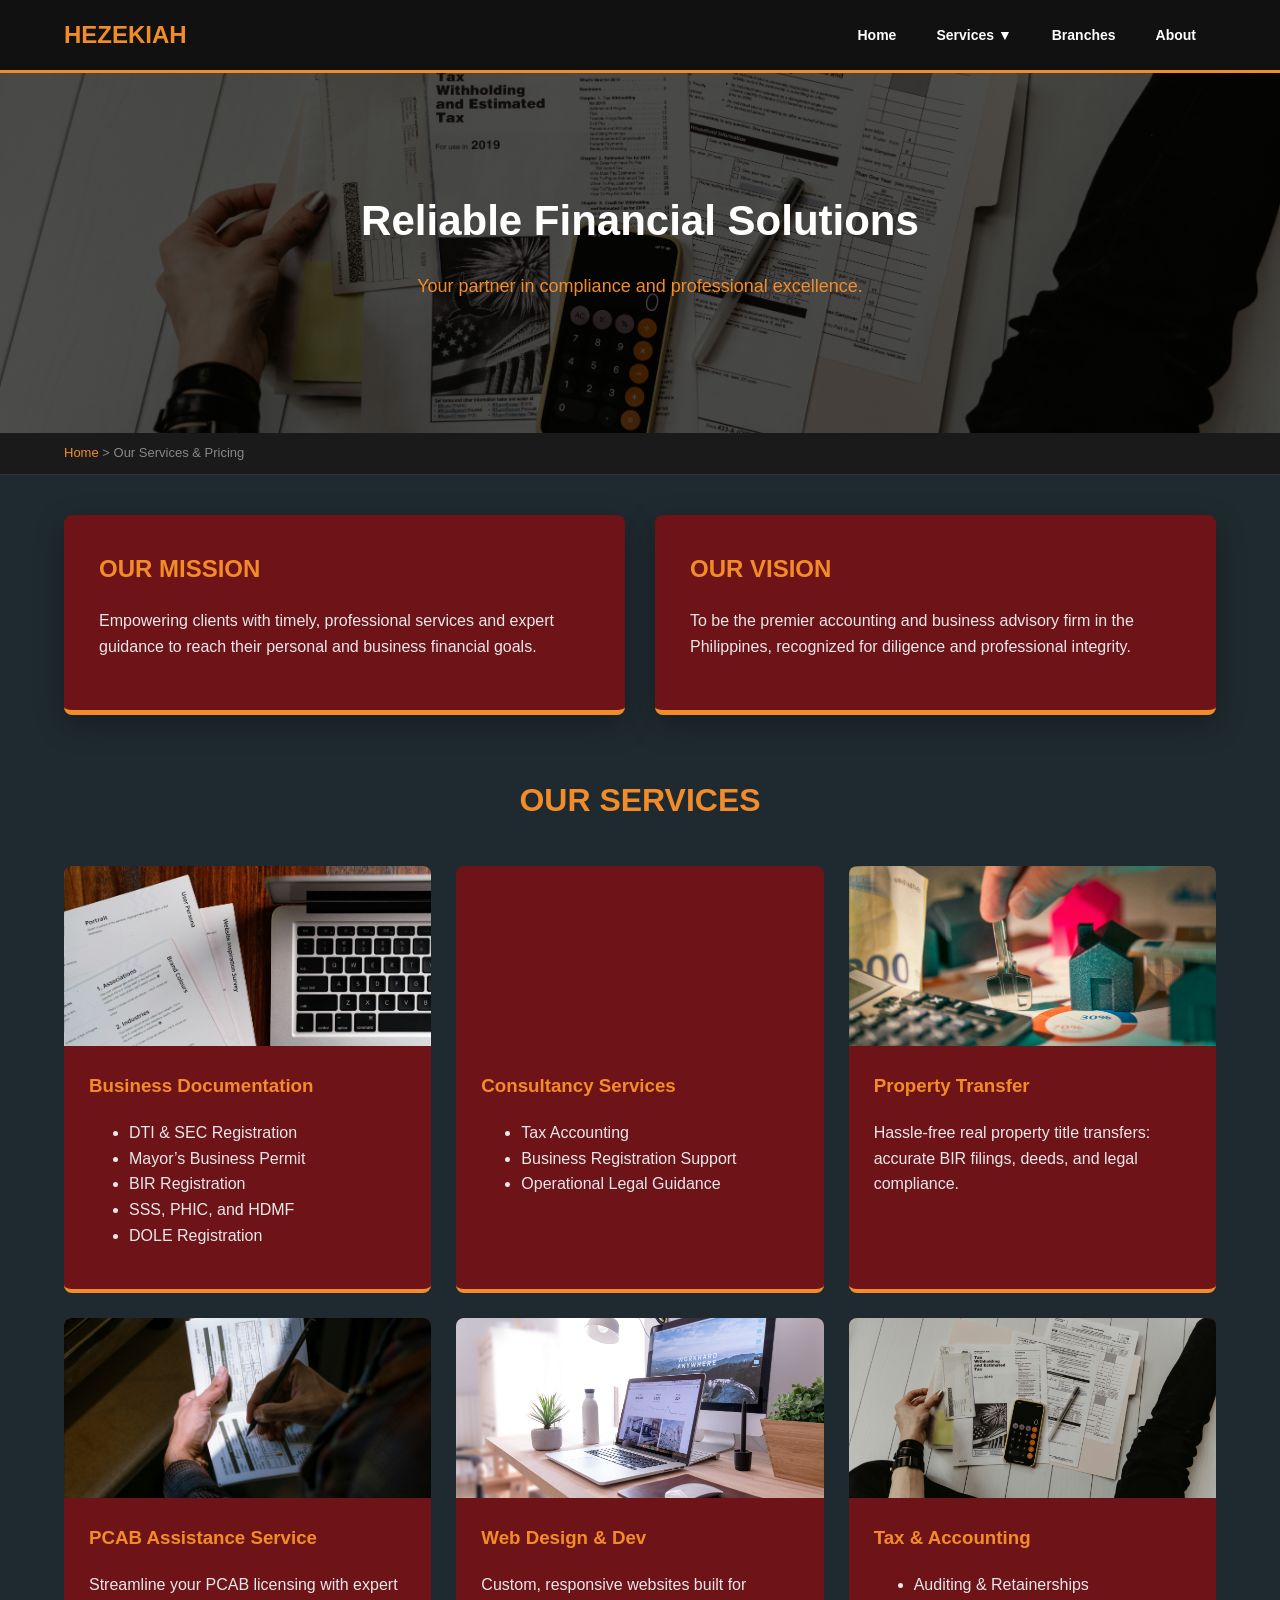
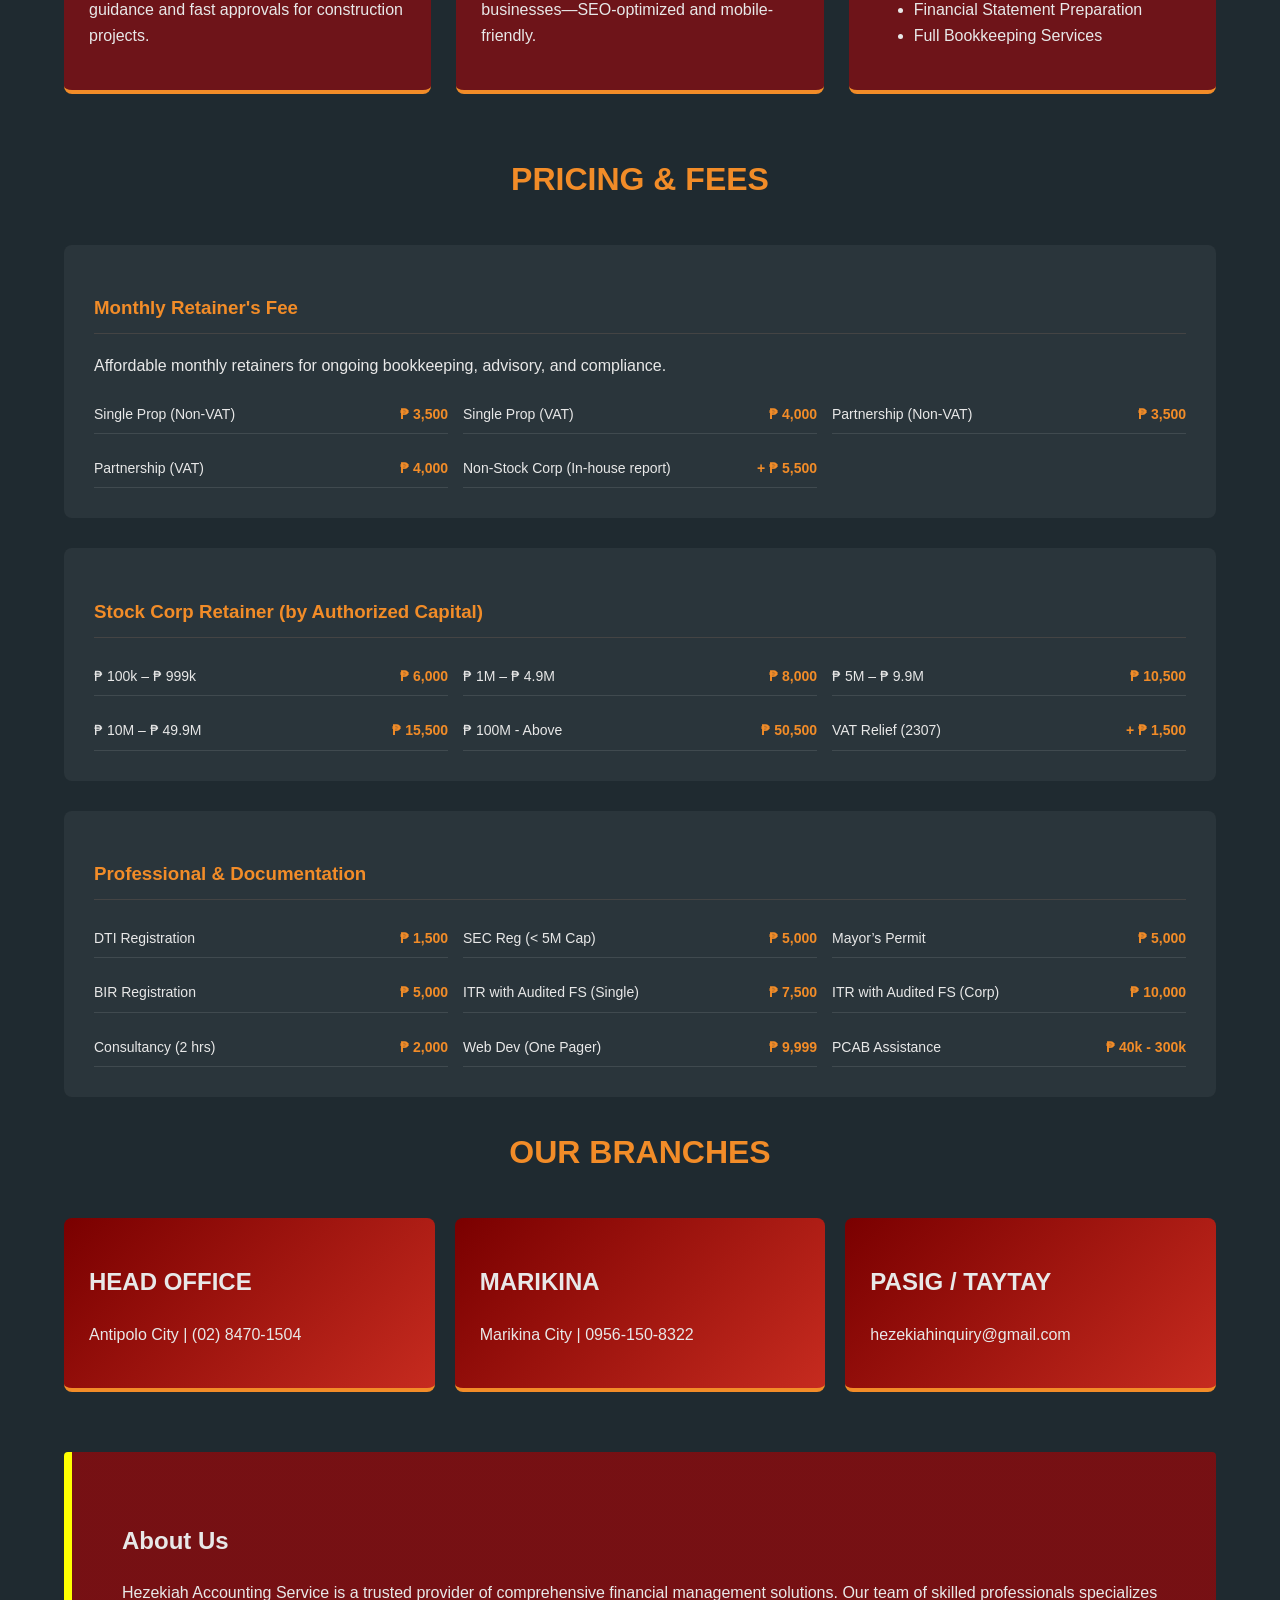
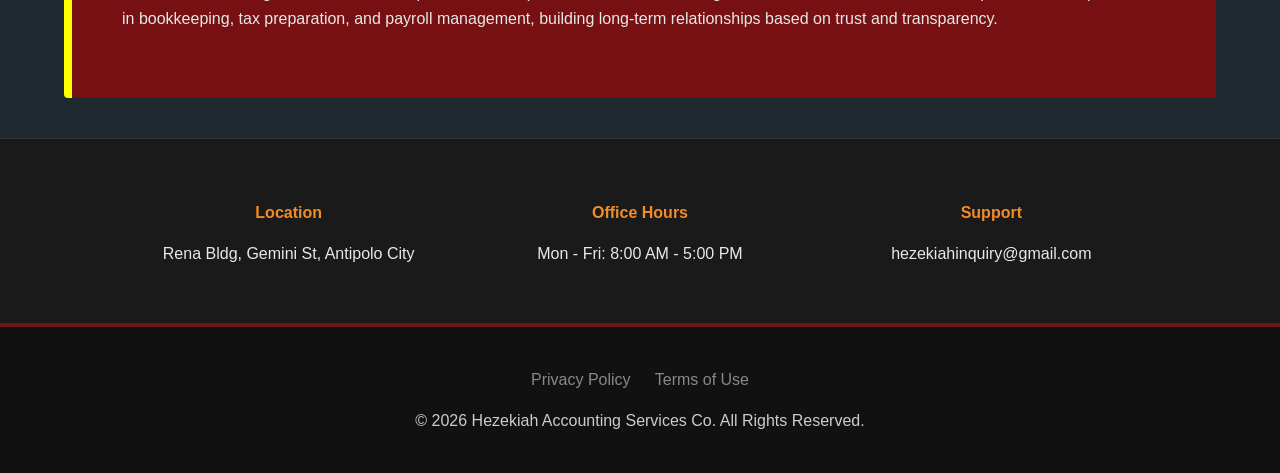
==== index.html @ de5ced96 "Add files via upload" ====
<!DOCTYPE html>
<html lang="en">
<head>
    <meta charset="UTF-8">
    <meta name="viewport" content="width=device-width, initial-scale=1.0">
    <title>Hezekiah Accounting Service | Professional Solutions</title>
    <!-- FAVICON -->
    <link rel="icon" type="image/png" href="images/heze.png">
    <link rel="stylesheet" href="style.css">
</head>
<body>

<header>
    <a href="#" class="logo">HEZEKIAH</a>
    <nav class="main-nav">
        <ul class="nav-links">
            <li><a href="#">Home</a></li>
            <li class="mega-drop">
                <a href="#services">Services ▼</a>
                <div class="mega-menu">
                    <div class="mega-col">
                        <h4>Accounting</h4>
                        <a href="#pricing">Monthly Retainers</a>
                        <a href="#pricing">Financial Statements</a>
                        <a href="#services">Tax Services</a>
                    </div>
                    <div class="mega-col">
                        <h4>Registrations</h4>
                        <a href="#services">Business Documentation</a>
                        <a href="#services">SEC & DTI Setup</a>
                        <a href="#services">PCAB Licensing</a>
                    </div>
                    <div class="mega-col">
                        <h4>Technical</h4>
                        <a href="#services">Web Development</a>
                        <a href="#services">Property Transfer</a>
                        <a href="#services">Consultancy</a>
                    </div>
                </div>
            </li>
            <li><a href="#branches">Branches</a></li>
            <li><a href="#about">About</a></li>
        </ul>
    </nav>
</header>

<!-- HERO SLIDER -->
<section class="slider">
    <div class="slide" style="background-image: linear-gradient(rgba(0,0,0,0.6), rgba(0,0,0,0.6)), url('images/tax_acc.jpg');">
        <div class="slide-content">
            <h1>Reliable Financial Solutions</h1>
            <p>Your partner in compliance and professional excellence.</p>
        </div>
    </div>
</section>

<!-- BREADCRUMBS -->
<div class="breadcrumb-container">
    <nav class="breadcrumbs">
        <a href="#">Home</a> &gt; <span>Our Services & Pricing</span>
    </nav>
</div>

<div class="container">
    <!-- MISSION & VISION SECTION -->
    <div class="mv-container">
        <div class="mv-box">
            <h2>Our Mission</h2>
            <p>Empowering clients with timely, professional services and expert guidance to reach their personal and business financial goals.</p>
        </div>
        <div class="mv-box">
            <h2>Our Vision</h2>
            <p>To be the premier accounting and business advisory firm in the Philippines, recognized for diligence and professional integrity.</p>
        </div>
    </div>

    <!-- SERVICES GRID -->
    <h2 id="services" class="section-title">Our Services</h2>
    <div class="services-grid">
        <div class="service-card">
            <div class="service-img" style="background-image: url('images/buss_d.jpg');" role="img" aria-label="Business documentation desk"></div>
            <div class="service-content">
                <h3>Business Documentation</h3>
                <ul>
                    <li>DTI & SEC Registration</li>
                    <li>Mayor’s Business Permit</li>
                    <li>BIR Registration</li>
                    <li>SSS, PHIC, and HDMF</li>
                    <li>DOLE Registration</li>
                </ul>
            </div>
        </div>
        <div class="service-card">
            <div class="service-img" style="background-image: url('images/consult.jpg');" role="img" aria-label="Consultancy meeting"></div>
            <div class="service-content">
                <h3>Consultancy Services</h3>
                <ul>
                    <li>Tax Accounting</li>
                    <li>Business Registration Support</li>
                    <li>Operational Legal Guidance</li>
                </ul>
            </div>
        </div>
        <div class="service-card">
            <div class="service-img" style="background-image: url('images/property.jpg');" role="img" aria-label="Property title documents"></div>
            <div class="service-content">
                <h3>Property Transfer</h3>
                <p>Hassle-free real property title transfers: accurate BIR filings, deeds, and legal compliance.</p>
            </div>
        </div>
        <div class="service-card">
            <div class="service-img" style="background-image: url('images/pcab_a.jpg');" role="img" aria-label="Construction PCAB Licensing"></div>
            <div class="service-content">
                <h3>PCAB Assistance Service</h3>
                <p>Streamline your PCAB licensing with expert guidance and fast approvals for construction projects.</p>
            </div>
        </div>
        <div class="service-card">
            <div class="service-img" style="background-image: url('images/web_d.jpg');" role="img" aria-label="Web design on laptop"></div>
            <div class="service-content">
                <h3>Web Design & Dev</h3>
                <p>Custom, responsive websites built for businesses—SEO-optimized and mobile-friendly.</p>
            </div>
        </div>
        <div class="service-card">
            <div class="service-img" style="background-image: url('images/tax_acc.jpg');" role="img" aria-label="Accounting calculator and papers"></div>
            <div class="service-content">
                <h3>Tax & Accounting</h3>
                <ul>
                    <li>Auditing & Retainerships</li>
                    <li>Financial Statement Preparation</li>
                    <li>Full Bookkeeping Services</li>
                </ul>
            </div>
        </div>
    </div>

    <!-- PRICING & FEES -->
    <h2 id="pricing" class="section-title">Pricing & Fees</h2>
    
    <div class="pricing-section">
        <h3>Monthly Retainer's Fee</h3>
        <p class="note">Affordable monthly retainers for ongoing bookkeeping, advisory, and compliance.</p>
        <div class="price-grid">
            <div class="price-item"><span>Single Prop (Non-VAT)</span><span>₱ 3,500</span></div>
            <div class="price-item"><span>Single Prop (VAT)</span><span>₱ 4,000</span></div>
            <div class="price-item"><span>Partnership (Non-VAT)</span><span>₱ 3,500</span></div>
            <div class="price-item"><span>Partnership (VAT)</span><span>₱ 4,000</span></div>
            <div class="price-item"><span>Non-Stock Corp (In-house report)</span><span>+ ₱ 5,500</span></div>
        </div>
    </div>

    <div class="pricing-section">
        <h3>Stock Corp Retainer (by Authorized Capital)</h3>
        <div class="price-grid">
            <div class="price-item"><span>₱ 100k – ₱ 999k</span><span>₱ 6,000</span></div>
            <div class="price-item"><span>₱ 1M – ₱ 4.9M</span><span>₱ 8,000</span></div>
            <div class="price-item"><span>₱ 5M – ₱ 9.9M</span><span>₱ 10,500</span></div>
            <div class="price-item"><span>₱ 10M – ₱ 49.9M</span><span>₱ 15,500</span></div>
            <div class="price-item"><span>₱ 100M - Above</span><span>₱ 50,500</span></div>
            <div class="price-item"><span>VAT Relief (2307)</span><span>+ ₱ 1,500</span></div>
        </div>
    </div>

    <div class="pricing-section">
        <h3>Professional & Documentation</h3>
        <div class="price-grid">
            <div class="price-item"><span>DTI Registration</span><span>₱ 1,500</span></div>
            <div class="price-item"><span>SEC Reg (< 5M Cap)</span><span>₱ 5,000</span></div>
            <div class="price-item"><span>Mayor’s Permit</span><span>₱ 5,000</span></div>
            <div class="price-item"><span>BIR Registration</span><span>₱ 5,000</span></div>
            <div class="price-item"><span>ITR with Audited FS (Single)</span><span>₱ 7,500</span></div>
            <div class="price-item"><span>ITR with Audited FS (Corp)</span><span>₱ 10,000</span></div>
            <div class="price-item"><span>Consultancy (2 hrs)</span><span>₱ 2,000</span></div>
            <div class="price-item"><span>Web Dev (One Pager)</span><span>₱ 9,999</span></div>
            <div class="price-item"><span>PCAB Assistance</span><span>₱ 40k - 300k</span></div>
        </div>
    </div>

    <!-- BRANCHES -->
    <h2 id="branches" class="section-title">Our Branches</h2>
    <div class="grid">
        <div class="contact-box">
            <h2>HEAD OFFICE</h2>
            <p>Antipolo City | (02) 8470-1504</p>
        </div>
        <div class="contact-box">
            <h2>MARIKINA</h2>
            <p>Marikina City | 0956-150-8322</p>
        </div>
        <div class="contact-box">
            <h2>PASIG / TAYTAY</h2>
            <p>hezekiahinquiry@gmail.com</p>
        </div>
    </div>

    <!-- ABOUT US AT THE BOTTOM -->
    <div id="about" class="about-us-card">
        <h2>About Us</h2>
        <p>Hezekiah Accounting Service is a trusted provider of comprehensive financial management solutions. Our team of skilled professionals specializes in bookkeeping, tax preparation, and payroll management, building long-term relationships based on trust and transparency.</p>
    </div>
</div>

<!-- SUB-FOOTER -->
<section class="sub-footer">
    <div class="sub-footer-container">
        <div class="sub-footer-item">
            <h4>Location</h4>
            <p>Rena Bldg, Gemini St, Antipolo City</p>
        </div>
        <div class="sub-footer-item">
            <h4>Office Hours</h4>
            <p>Mon - Fri: 8:00 AM - 5:00 PM</p>
        </div>
        <div class="sub-footer-item">
            <h4>Support</h4>
            <p>hezekiahinquiry@gmail.com</p>
        </div>
    </div>
</section>

<footer>
    <div style="margin-bottom: 15px;">
        <a onclick="openModal('privacyModal')" style="cursor:pointer; color: #888; margin-right: 20px;">Privacy Policy</a>
        <a onclick="openModal('termsModal')" style="cursor:pointer; color: #888;">Terms of Use</a>
    </div>
    &copy; 2026 Hezekiah Accounting Services Co. All Rights Reserved.
</footer>

<!-- Modals -->
<div id="privacyModal" class="modal"><div class="modal-content"><span class="close-btn" onclick="closeModal('privacyModal')">&times;</span><h2>Privacy Policy</h2><p>Your financial data is handled with the highest confidentiality.</p></div></div>
<div id="termsModal" class="modal"><div class="modal-content"><span class="close-btn" onclick="closeModal('termsModal')">&times;</span><h2>Terms of Use</h2><p>Accuracy depends on data provided by client.</p></div></div>

<script>
    function openModal(id) { document.getElementById(id).style.display = "block"; document.body.style.overflow = "hidden"; }
    function closeModal(id) { document.getElementById(id).style.display = "none"; document.body.style.overflow = "auto"; }
</script>

</body>
</html>
---- style.css ----
:root {
    --primary-red: #6E1419;
    --accent-orange: #F28C28;
    --dark-charcoal: #1F2A30;
}

body {
    margin: 0;
    font-family: 'Segoe UI', sans-serif;
    background: var(--dark-charcoal);
    color: #E8E8E8;
    line-height: 1.6;
    scroll-behavior: smooth;
}

header {
    background: #111;
    padding: 0 5%;
    position: sticky;
    top: 0;
    z-index: 1000;
    display: flex;
    justify-content: space-between;
    align-items: center;
    border-bottom: 3px solid var(--accent-orange);
    height: 70px;
}

.logo { font-size: 24px; font-weight: bold; color: var(--accent-orange); text-decoration: none; }

.nav-links { list-style: none; display: flex; margin: 0; padding: 0; height: 100%; }
.nav-links > li { height: 100%; display: flex; align-items: center; }
.nav-links a { color: white; text-decoration: none; padding: 0 20px; font-size: 14px; font-weight: 600; }

/* MEGA MENU */
.mega-drop { position: static; }
.mega-menu {
    position: absolute;
    top: 70px;
    left: 0;
    width: 100%;
    background: #222;
    display: none;
    grid-template-columns: repeat(3, 1fr);
    padding: 30px 10%;
    box-sizing: border-box;
    border-bottom: 4px solid var(--accent-orange);
}
.mega-drop:hover .mega-menu { display: grid; }
.mega-col h4 { color: var(--accent-orange); margin-bottom: 15px; border-bottom: 1px solid #444; }
.mega-col a { display: block; padding: 5px 0; color: #ccc; text-decoration: none; font-size: 14px; }
.mega-col a:hover { color: var(--accent-orange); }

/* HERO SLIDER */
.slider { height: 40vh; overflow: hidden; }
.slide { height: 100%; background-size: cover; background-position: center; display: flex; align-items: center; justify-content: center; text-align: center; }
.slide-content h1 { font-size: 42px; color: white; margin: 0; }
.slide-content p { font-size: 18px; color: var(--accent-orange); }

/* BREADCRUMBS */
.breadcrumb-container { background: #1a1a1a; padding: 10px 5%; border-bottom: 1px solid #333; }
.breadcrumbs { font-size: 13px; color: #888; }
.breadcrumbs a { color: var(--accent-orange); text-decoration: none; }

/* CONTAINER & MISSION/VISION */
.container { width: 90%; max-width: 1200px; margin: auto; padding: 40px 0; }

.mv-container {
    display: grid;
    grid-template-columns: 1fr 1fr;
    gap: 30px;
    margin-bottom: 60px;
}
.mv-box {
    background: var(--primary-red);
    padding: 35px;
    border-radius: 8px;
    border-bottom: 5px solid var(--accent-orange);
    box-shadow: 0 10px 30px rgba(0,0,0,0.3);
}
.mv-box h2 { color: var(--accent-orange); text-transform: uppercase; margin-top: 0; }

/* SERVICE CARDS */
.section-title { font-size: 32px; color: var(--accent-orange); text-align: center; text-transform: uppercase; margin-bottom: 40px; }
.services-grid { display: grid; grid-template-columns: repeat(auto-fit, minmax(300px, 1fr)); gap: 25px; margin-bottom: 60px; }
.service-card { background: var(--primary-red); border-radius: 8px; overflow: hidden; border-bottom: 4px solid var(--accent-orange); transition: 0.3s; }
.service-card:hover { transform: translateY(-10px); }
.service-img { height: 180px; background-size: cover; background-position: center; }
.service-content { padding: 25px; }
.service-content h3 { color: var(--accent-orange); margin-top: 0; }

/* PRICING */
.pricing-section { background: rgba(255,255,255,0.05); padding: 30px; border-radius: 8px; margin-bottom: 30px; }
.pricing-section h3 { color: var(--accent-orange); border-bottom: 1px solid #444; padding-bottom: 10px; }
.price-grid { display: grid; grid-template-columns: repeat(auto-fit, minmax(280px, 1fr)); gap: 15px; }
.price-item { display: flex; justify-content: space-between; border-bottom: 1px solid rgba(255,255,255,0.1); padding: 8px 0; font-size: 14px; }
.price-item span:last-child { color: var(--accent-orange); font-weight: bold; }

/* BRANCHES & ABOUT */
.grid { display: grid; grid-template-columns: repeat(auto-fit, minmax(280px, 1fr)); gap: 20px; margin-bottom: 60px; }
.contact-box { background: linear-gradient(135deg, #7a0000, #c62b1f); padding: 25px; border-radius: 8px; border-bottom: 4px solid var(--accent-orange); }
.about-us-card { background: linear-gradient(rgba(123, 15, 18, 0.95), rgba(123, 15, 18, 0.95)), url('images/consult.jpg'); background-size: cover; padding: 50px; border-left: 8px solid yellow; border-radius: 4px; }

/* FOOTERS */
.sub-footer { background: #1a1a1a; padding: 40px 10%; border-top: 1px solid #333; }
.sub-footer-container { display: grid; grid-template-columns: repeat(auto-fit, minmax(200px, 1fr)); gap: 30px; text-align: center; }
.sub-footer-item h4 { color: var(--accent-orange); margin-bottom: 10px; }
footer { background: #111; color: #ccc; padding: 40px 0; text-align: center; border-top: 4px solid var(--primary-red); }

/* MODALS */
.modal { display: none; position: fixed; z-index: 2000; left: 0; top: 0; width: 100%; height: 100%; background: rgba(0,0,0,0.85); }
.modal-content { background: #fff; color: #333; margin: 10% auto; padding: 40px; width: 60%; border-radius: 8px; position: relative; }
.close-btn { position: absolute; top: 15px; right: 25px; font-size: 30px; cursor: pointer; }

@media (max-width: 768px) { .mv-container { grid-template-columns: 1fr; } }
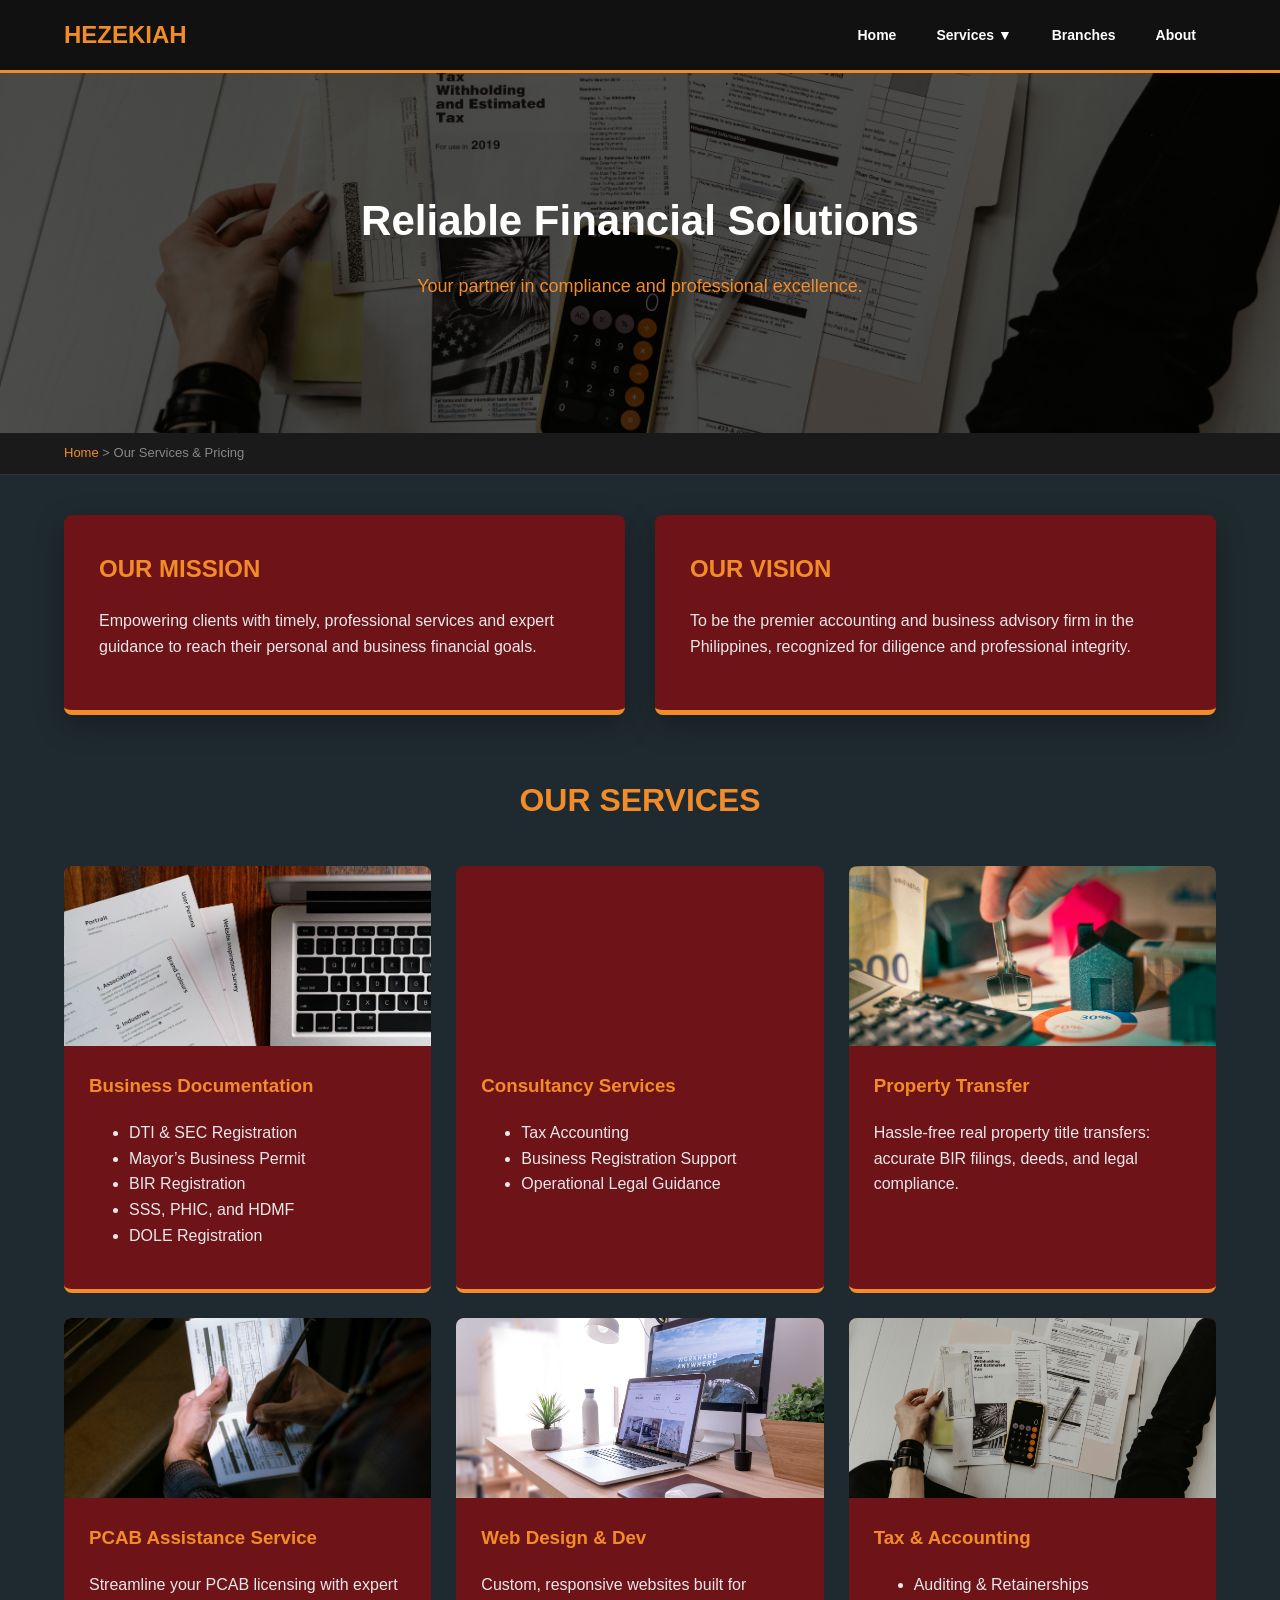
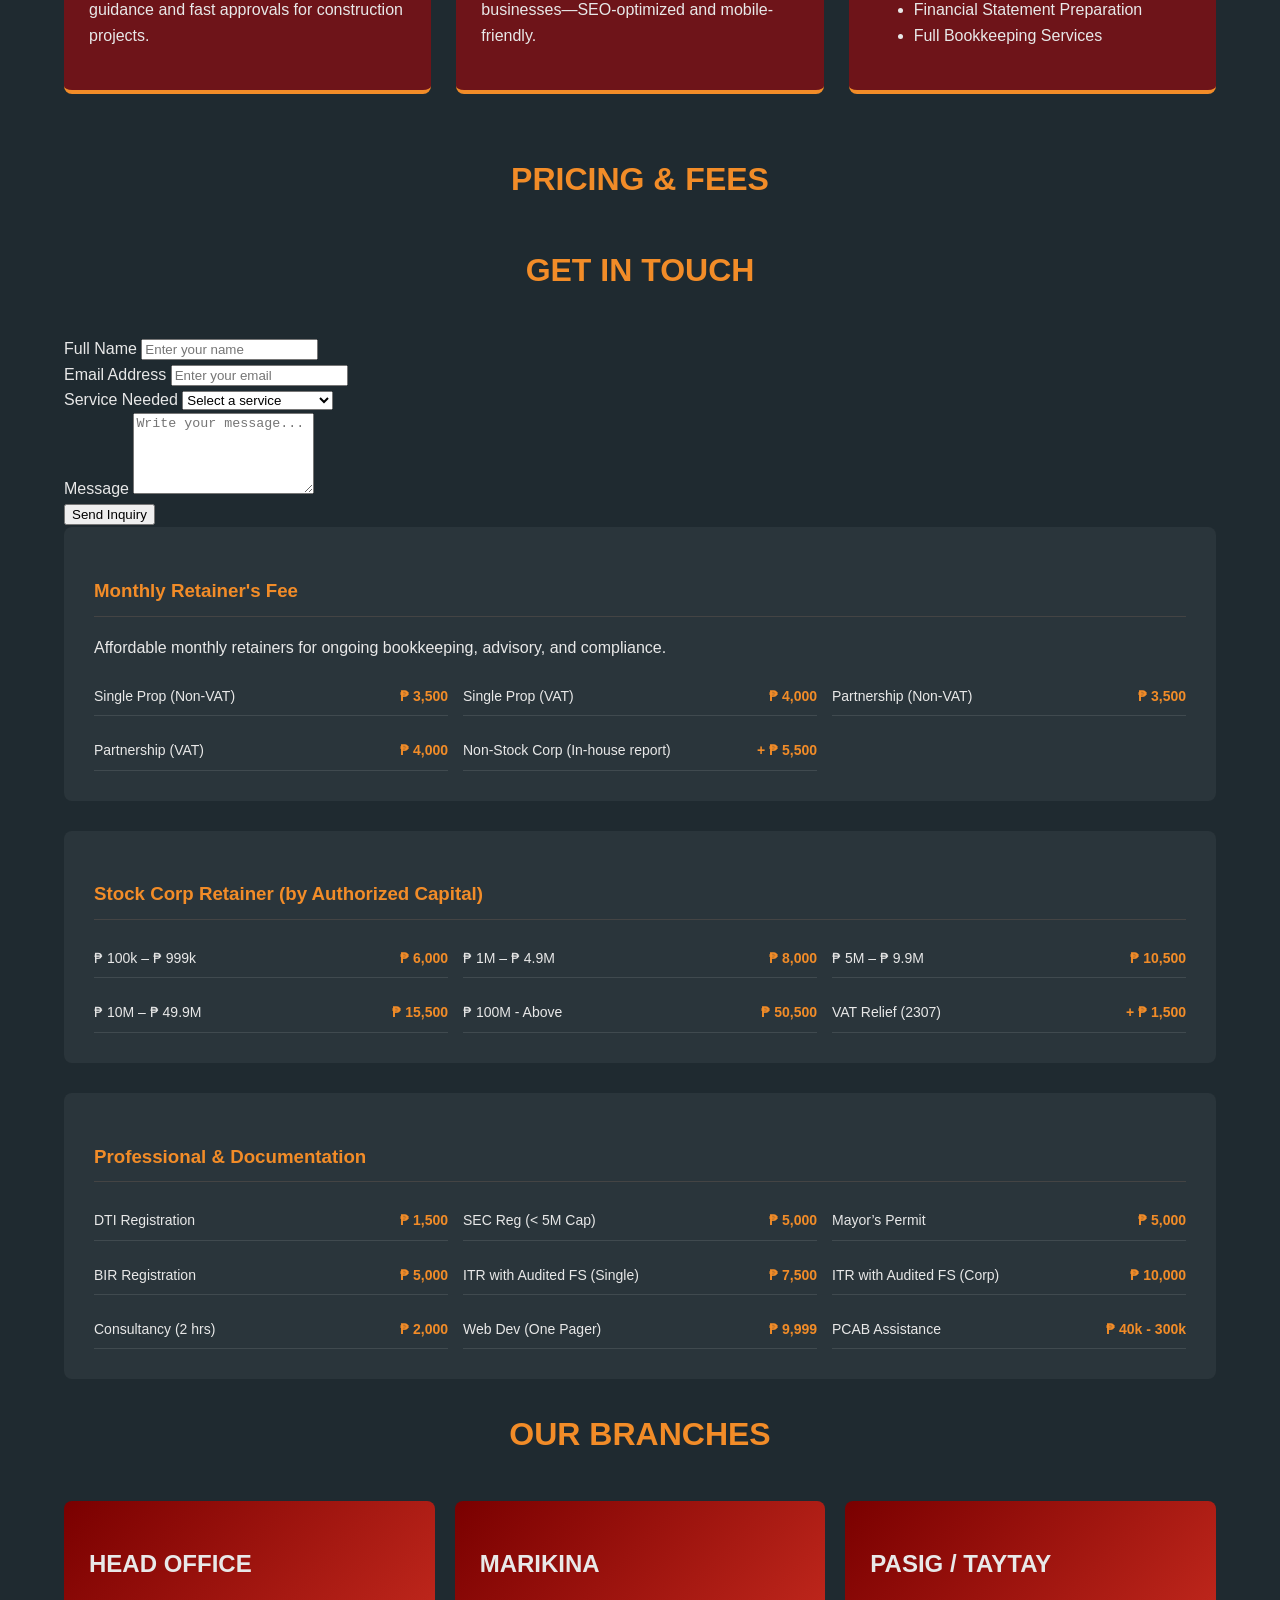
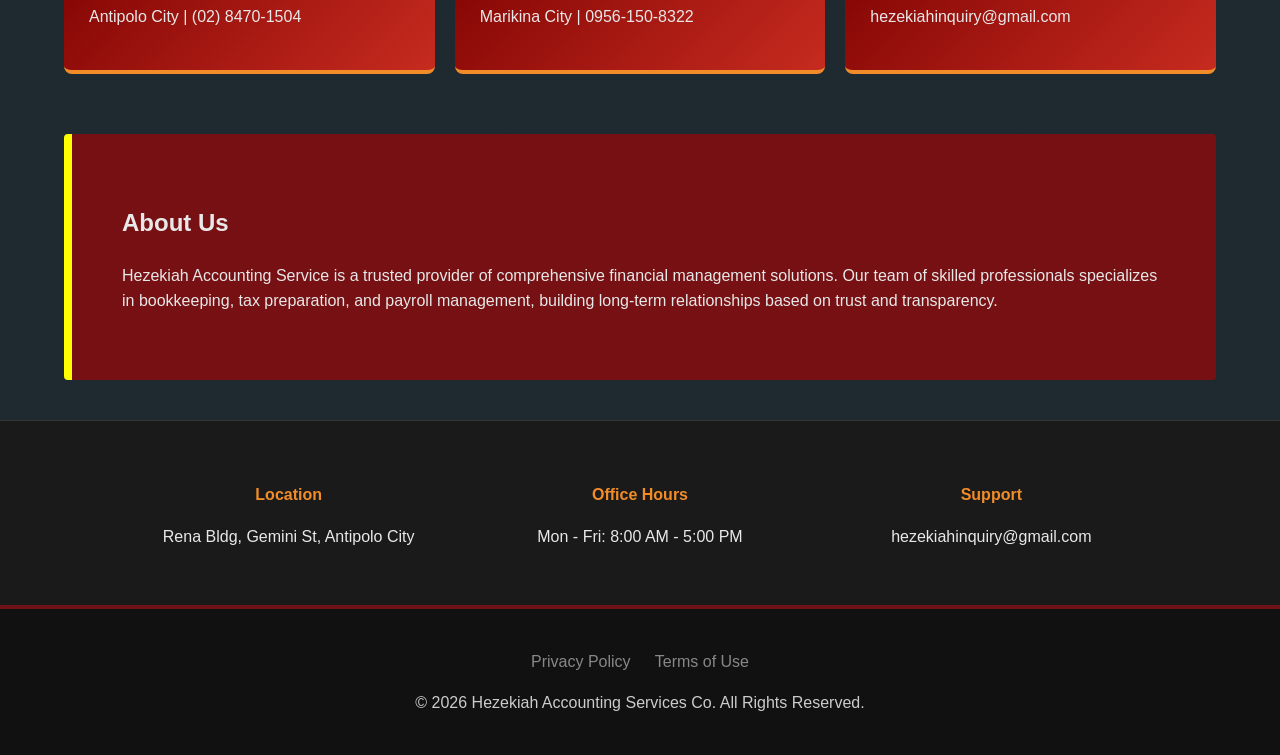
==== commit 335dedc9: "Update index.html" ====
--- a/index.html
+++ b/index.html
@@ -1,240 +1,274 @@
-<!DOCTYPE html>
-<html lang="en">
-<head>
-    <meta charset="UTF-8">
-    <meta name="viewport" content="width=device-width, initial-scale=1.0">
-    <title>Hezekiah Accounting Service | Professional Solutions</title>
-    <!-- FAVICON -->
-    <link rel="icon" type="image/png" href="images/heze.png">
-    <link rel="stylesheet" href="style.css">
-</head>
-<body>
-
-<header>
-    <a href="#" class="logo">HEZEKIAH</a>
-    <nav class="main-nav">
-        <ul class="nav-links">
-            <li><a href="#">Home</a></li>
-            <li class="mega-drop">
-                <a href="#services">Services ▼</a>
-                <div class="mega-menu">
-                    <div class="mega-col">
-                        <h4>Accounting</h4>
-                        <a href="#pricing">Monthly Retainers</a>
-                        <a href="#pricing">Financial Statements</a>
-                        <a href="#services">Tax Services</a>
+    <!DOCTYPE html>
+    <html lang="en">
+    <head>
+        <meta charset="UTF-8">
+        <meta name="viewport" content="width=device-width, initial-scale=1.0">
+        <title>Hezekiah Accounting Service | Professional Solutions</title>
+        <!-- FAVICON -->
+        <link rel="icon" type="image/png" href="images/heze.png">
+        <link rel="stylesheet" href="style.css">
+    </head>
+    <body>
+
+    <header>
+        <a href="#" class="logo">HEZEKIAH</a>
+        <nav class="main-nav">
+            <ul class="nav-links">
+                <li><a href="#">Home</a></li>
+                <li class="mega-drop">
+                    <a href="#services">Services ▼</a>
+                    <div class="mega-menu">
+                        <div class="mega-col">
+                            <h4>Accounting</h4>
+                            <a href="#pricing">Monthly Retainers</a>
+                            <a href="#pricing">Financial Statements</a>
+                            <a href="#services">Tax Services</a>
+                        </div>
+                        <div class="mega-col">
+                            <h4>Registrations</h4>
+                            <a href="#services">Business Documentation</a>
+                            <a href="#services">SEC & DTI Setup</a>
+                            <a href="#services">PCAB Licensing</a>
+                        </div>
+                        <div class="mega-col">
+                            <h4>Technical</h4>
+                            <a href="#services">Web Development</a>
+                            <a href="#services">Property Transfer</a>
+                            <a href="#services">Consultancy</a>
+                        </div>
                     </div>
-                    <div class="mega-col">
-                        <h4>Registrations</h4>
-                        <a href="#services">Business Documentation</a>
-                        <a href="#services">SEC & DTI Setup</a>
-                        <a href="#services">PCAB Licensing</a>
-                    </div>
-                    <div class="mega-col">
-                        <h4>Technical</h4>
-                        <a href="#services">Web Development</a>
-                        <a href="#services">Property Transfer</a>
-                        <a href="#services">Consultancy</a>
-                    </div>
-                </div>
-            </li>
-            <li><a href="#branches">Branches</a></li>
-            <li><a href="#about">About</a></li>
-        </ul>
-    </nav>
-</header>
-
-<!-- HERO SLIDER -->
-<section class="slider">
-    <div class="slide" style="background-image: linear-gradient(rgba(0,0,0,0.6), rgba(0,0,0,0.6)), url('images/tax_acc.jpg');">
-        <div class="slide-content">
-            <h1>Reliable Financial Solutions</h1>
-            <p>Your partner in compliance and professional excellence.</p>
-        </div>
+                </li>
+                <li><a href="#branches">Branches</a></li>
+                <li><a href="#about">About</a></li>
+            </ul>
+        </nav>
+    </header>
+
+    <!-- HERO SLIDER -->
+    <section class="slider">
+        <div class="slide" style="background-image: linear-gradient(rgba(0,0,0,0.6), rgba(0,0,0,0.6)), url('images/tax_acc.jpg');">
+            <div class="slide-content">
+                <h1>Reliable Financial Solutions</h1>
+                <p>Your partner in compliance and professional excellence.</p>
+            </div>
+        </div>
+    </section>
+
+    <!-- BREADCRUMBS -->
+    <div class="breadcrumb-container">
+        <nav class="breadcrumbs">
+            <a href="#">Home</a> &gt; <span>Our Services & Pricing</span>
+        </nav>
     </div>
-</section>
-
-<!-- BREADCRUMBS -->
-<div class="breadcrumb-container">
-    <nav class="breadcrumbs">
-        <a href="#">Home</a> &gt; <span>Our Services & Pricing</span>
-    </nav>
+
+    <div class="container">
+        <!-- MISSION & VISION SECTION -->
+        <div class="mv-container">
+            <div class="mv-box">
+                <h2>Our Mission</h2>
+                <p>Empowering clients with timely, professional services and expert guidance to reach their personal and business financial goals.</p>
+            </div>
+            <div class="mv-box">
+                <h2>Our Vision</h2>
+                <p>To be the premier accounting and business advisory firm in the Philippines, recognized for diligence and professional integrity.</p>
+            </div>
+        </div>
+
+        <!-- SERVICES GRID -->
+        <h2 id="services" class="section-title">Our Services</h2>
+        <div class="services-grid">
+            <div class="service-card">
+                <div class="service-img" style="background-image: url('images/buss_d.jpg');" role="img" aria-label="Business documentation desk"></div>
+                <div class="service-content">
+                    <h3>Business Documentation</h3>
+                    <ul>
+                        <li>DTI & SEC Registration</li>
+                        <li>Mayor’s Business Permit</li>
+                        <li>BIR Registration</li>
+                        <li>SSS, PHIC, and HDMF</li>
+                        <li>DOLE Registration</li>
+                    </ul>
+                </div>
+            </div>
+            <div class="service-card">
+                <div class="service-img" style="background-image: url('images/consult.jpg');" role="img" aria-label="Consultancy meeting"></div>
+                <div class="service-content">
+                    <h3>Consultancy Services</h3>
+                    <ul>
+                        <li>Tax Accounting</li>
+                        <li>Business Registration Support</li>
+                        <li>Operational Legal Guidance</li>
+                    </ul>
+                </div>
+            </div>
+            <div class="service-card">
+                <div class="service-img" style="background-image: url('images/property.jpg');" role="img" aria-label="Property title documents"></div>
+                <div class="service-content">
+                    <h3>Property Transfer</h3>
+                    <p>Hassle-free real property title transfers: accurate BIR filings, deeds, and legal compliance.</p>
+                </div>
+            </div>
+            <div class="service-card">
+                <div class="service-img" style="background-image: url('images/pcab_a.jpg');" role="img" aria-label="Construction PCAB Licensing"></div>
+                <div class="service-content">
+                    <h3>PCAB Assistance Service</h3>
+                    <p>Streamline your PCAB licensing with expert guidance and fast approvals for construction projects.</p>
+                </div>
+            </div>
+            <div class="service-card">
+                <div class="service-img" style="background-image: url('images/web_d.jpg');" role="img" aria-label="Web design on laptop"></div>
+                <div class="service-content">
+                    <h3>Web Design & Dev</h3>
+                    <p>Custom, responsive websites built for businesses—SEO-optimized and mobile-friendly.</p>
+                </div>
+            </div>
+            <div class="service-card">
+                <div class="service-img" style="background-image: url('images/tax_acc.jpg');" role="img" aria-label="Accounting calculator and papers"></div>
+                <div class="service-content">
+                    <h3>Tax & Accounting</h3>
+                    <ul>
+                        <li>Auditing & Retainerships</li>
+                        <li>Financial Statement Preparation</li>
+                        <li>Full Bookkeeping Services</li>
+                    </ul>
+                </div>
+            </div>
+        </div>
+
+        <!-- PRICING & FEES -->
+        <h2 id="pricing" class="section-title">Pricing & Fees</h2>
+        <!-- CONTACT FORM SECTION (ADDED) -->
+<h2 class="section-title">Get In Touch</h2>
+<div class="contact-form-container">
+    <form class="contact-form">
+        <div class="form-group">
+            <label>Full Name</label>
+            <input type="text" placeholder="Enter your name" required>
+        </div>
+
+        <div class="form-group">
+            <label>Email Address</label>
+            <input type="email" placeholder="Enter your email" required>
+        </div>
+
+        <div class="form-group">
+            <label>Service Needed</label>
+            <select required>
+                <option value="">Select a service</option>
+                <option>Accounting</option>
+                <option>Business Registration</option>
+                <option>Consultancy</option>
+                <option>Web Development</option>
+                <option>Other</option>
+            </select>
+        </div>
+
+        <div class="form-group">
+            <label>Message</label>
+            <textarea rows="5" placeholder="Write your message..." required></textarea>
+        </div>
+
+        <button type="submit" class="submit-btn">Send Inquiry</button>
+    </form>
 </div>
-
-<div class="container">
-    <!-- MISSION & VISION SECTION -->
-    <div class="mv-container">
-        <div class="mv-box">
-            <h2>Our Mission</h2>
-            <p>Empowering clients with timely, professional services and expert guidance to reach their personal and business financial goals.</p>
-        </div>
-        <div class="mv-box">
-            <h2>Our Vision</h2>
-            <p>To be the premier accounting and business advisory firm in the Philippines, recognized for diligence and professional integrity.</p>
+        
+        <div class="pricing-section">
+            <h3>Monthly Retainer's Fee</h3>
+            <p class="note">Affordable monthly retainers for ongoing bookkeeping, advisory, and compliance.</p>
+            <div class="price-grid">
+                <div class="price-item"><span>Single Prop (Non-VAT)</span><span>₱ 3,500</span></div>
+                <div class="price-item"><span>Single Prop (VAT)</span><span>₱ 4,000</span></div>
+                <div class="price-item"><span>Partnership (Non-VAT)</span><span>₱ 3,500</span></div>
+                <div class="price-item"><span>Partnership (VAT)</span><span>₱ 4,000</span></div>
+                <div class="price-item"><span>Non-Stock Corp (In-house report)</span><span>+ ₱ 5,500</span></div>
+            </div>
+        </div>
+
+        <div class="pricing-section">
+            <h3>Stock Corp Retainer (by Authorized Capital)</h3>
+            <div class="price-grid">
+                <div class="price-item"><span>₱ 100k – ₱ 999k</span><span>₱ 6,000</span></div>
+                <div class="price-item"><span>₱ 1M – ₱ 4.9M</span><span>₱ 8,000</span></div>
+                <div class="price-item"><span>₱ 5M – ₱ 9.9M</span><span>₱ 10,500</span></div>
+                <div class="price-item"><span>₱ 10M – ₱ 49.9M</span><span>₱ 15,500</span></div>
+                <div class="price-item"><span>₱ 100M - Above</span><span>₱ 50,500</span></div>
+                <div class="price-item"><span>VAT Relief (2307)</span><span>+ ₱ 1,500</span></div>
+            </div>
+        </div>
+
+        <div class="pricing-section">
+            <h3>Professional & Documentation</h3>
+            <div class="price-grid">
+                <div class="price-item"><span>DTI Registration</span><span>₱ 1,500</span></div>
+                <div class="price-item"><span>SEC Reg (< 5M Cap)</span><span>₱ 5,000</span></div>
+                <div class="price-item"><span>Mayor’s Permit</span><span>₱ 5,000</span></div>
+                <div class="price-item"><span>BIR Registration</span><span>₱ 5,000</span></div>
+                <div class="price-item"><span>ITR with Audited FS (Single)</span><span>₱ 7,500</span></div>
+                <div class="price-item"><span>ITR with Audited FS (Corp)</span><span>₱ 10,000</span></div>
+                <div class="price-item"><span>Consultancy (2 hrs)</span><span>₱ 2,000</span></div>
+                <div class="price-item"><span>Web Dev (One Pager)</span><span>₱ 9,999</span></div>
+                <div class="price-item"><span>PCAB Assistance</span><span>₱ 40k - 300k</span></div>
+            </div>
+        </div>
+
+        <!-- BRANCHES -->
+        <h2 id="branches" class="section-title">Our Branches</h2>
+        <div class="grid">
+            <div class="contact-box">
+                <h2>HEAD OFFICE</h2>
+                <p>Antipolo City | (02) 8470-1504</p>
+            </div>
+            <div class="contact-box">
+                <h2>MARIKINA</h2>
+                <p>Marikina City | 0956-150-8322</p>
+            </div>
+            <div class="contact-box">
+                <h2>PASIG / TAYTAY</h2>
+                <p>hezekiahinquiry@gmail.com</p>
+            </div>
+        </div>
+
+        <!-- ABOUT US AT THE BOTTOM -->
+        <div id="about" class="about-us-card">
+            <h2>About Us</h2>
+            <p>Hezekiah Accounting Service is a trusted provider of comprehensive financial management solutions. Our team of skilled professionals specializes in bookkeeping, tax preparation, and payroll management, building long-term relationships based on trust and transparency.</p>
         </div>
     </div>
 
-    <!-- SERVICES GRID -->
-    <h2 id="services" class="section-title">Our Services</h2>
-    <div class="services-grid">
-        <div class="service-card">
-            <div class="service-img" style="background-image: url('images/buss_d.jpg');" role="img" aria-label="Business documentation desk"></div>
-            <div class="service-content">
-                <h3>Business Documentation</h3>
-                <ul>
-                    <li>DTI & SEC Registration</li>
-                    <li>Mayor’s Business Permit</li>
-                    <li>BIR Registration</li>
-                    <li>SSS, PHIC, and HDMF</li>
-                    <li>DOLE Registration</li>
-                </ul>
-            </div>
-        </div>
-        <div class="service-card">
-            <div class="service-img" style="background-image: url('images/consult.jpg');" role="img" aria-label="Consultancy meeting"></div>
-            <div class="service-content">
-                <h3>Consultancy Services</h3>
-                <ul>
-                    <li>Tax Accounting</li>
-                    <li>Business Registration Support</li>
-                    <li>Operational Legal Guidance</li>
-                </ul>
-            </div>
-        </div>
-        <div class="service-card">
-            <div class="service-img" style="background-image: url('images/property.jpg');" role="img" aria-label="Property title documents"></div>
-            <div class="service-content">
-                <h3>Property Transfer</h3>
-                <p>Hassle-free real property title transfers: accurate BIR filings, deeds, and legal compliance.</p>
-            </div>
-        </div>
-        <div class="service-card">
-            <div class="service-img" style="background-image: url('images/pcab_a.jpg');" role="img" aria-label="Construction PCAB Licensing"></div>
-            <div class="service-content">
-                <h3>PCAB Assistance Service</h3>
-                <p>Streamline your PCAB licensing with expert guidance and fast approvals for construction projects.</p>
-            </div>
-        </div>
-        <div class="service-card">
-            <div class="service-img" style="background-image: url('images/web_d.jpg');" role="img" aria-label="Web design on laptop"></div>
-            <div class="service-content">
-                <h3>Web Design & Dev</h3>
-                <p>Custom, responsive websites built for businesses—SEO-optimized and mobile-friendly.</p>
-            </div>
-        </div>
-        <div class="service-card">
-            <div class="service-img" style="background-image: url('images/tax_acc.jpg');" role="img" aria-label="Accounting calculator and papers"></div>
-            <div class="service-content">
-                <h3>Tax & Accounting</h3>
-                <ul>
-                    <li>Auditing & Retainerships</li>
-                    <li>Financial Statement Preparation</li>
-                    <li>Full Bookkeeping Services</li>
-                </ul>
-            </div>
-        </div>
-    </div>
-
-    <!-- PRICING & FEES -->
-    <h2 id="pricing" class="section-title">Pricing & Fees</h2>
-    
-    <div class="pricing-section">
-        <h3>Monthly Retainer's Fee</h3>
-        <p class="note">Affordable monthly retainers for ongoing bookkeeping, advisory, and compliance.</p>
-        <div class="price-grid">
-            <div class="price-item"><span>Single Prop (Non-VAT)</span><span>₱ 3,500</span></div>
-            <div class="price-item"><span>Single Prop (VAT)</span><span>₱ 4,000</span></div>
-            <div class="price-item"><span>Partnership (Non-VAT)</span><span>₱ 3,500</span></div>
-            <div class="price-item"><span>Partnership (VAT)</span><span>₱ 4,000</span></div>
-            <div class="price-item"><span>Non-Stock Corp (In-house report)</span><span>+ ₱ 5,500</span></div>
-        </div>
-    </div>
-
-    <div class="pricing-section">
-        <h3>Stock Corp Retainer (by Authorized Capital)</h3>
-        <div class="price-grid">
-            <div class="price-item"><span>₱ 100k – ₱ 999k</span><span>₱ 6,000</span></div>
-            <div class="price-item"><span>₱ 1M – ₱ 4.9M</span><span>₱ 8,000</span></div>
-            <div class="price-item"><span>₱ 5M – ₱ 9.9M</span><span>₱ 10,500</span></div>
-            <div class="price-item"><span>₱ 10M – ₱ 49.9M</span><span>₱ 15,500</span></div>
-            <div class="price-item"><span>₱ 100M - Above</span><span>₱ 50,500</span></div>
-            <div class="price-item"><span>VAT Relief (2307)</span><span>+ ₱ 1,500</span></div>
-        </div>
-    </div>
-
-    <div class="pricing-section">
-        <h3>Professional & Documentation</h3>
-        <div class="price-grid">
-            <div class="price-item"><span>DTI Registration</span><span>₱ 1,500</span></div>
-            <div class="price-item"><span>SEC Reg (< 5M Cap)</span><span>₱ 5,000</span></div>
-            <div class="price-item"><span>Mayor’s Permit</span><span>₱ 5,000</span></div>
-            <div class="price-item"><span>BIR Registration</span><span>₱ 5,000</span></div>
-            <div class="price-item"><span>ITR with Audited FS (Single)</span><span>₱ 7,500</span></div>
-            <div class="price-item"><span>ITR with Audited FS (Corp)</span><span>₱ 10,000</span></div>
-            <div class="price-item"><span>Consultancy (2 hrs)</span><span>₱ 2,000</span></div>
-            <div class="price-item"><span>Web Dev (One Pager)</span><span>₱ 9,999</span></div>
-            <div class="price-item"><span>PCAB Assistance</span><span>₱ 40k - 300k</span></div>
-        </div>
-    </div>
-
-    <!-- BRANCHES -->
-    <h2 id="branches" class="section-title">Our Branches</h2>
-    <div class="grid">
-        <div class="contact-box">
-            <h2>HEAD OFFICE</h2>
-            <p>Antipolo City | (02) 8470-1504</p>
-        </div>
-        <div class="contact-box">
-            <h2>MARIKINA</h2>
-            <p>Marikina City | 0956-150-8322</p>
-        </div>
-        <div class="contact-box">
-            <h2>PASIG / TAYTAY</h2>
-            <p>hezekiahinquiry@gmail.com</p>
-        </div>
-    </div>
-
-    <!-- ABOUT US AT THE BOTTOM -->
-    <div id="about" class="about-us-card">
-        <h2>About Us</h2>
-        <p>Hezekiah Accounting Service is a trusted provider of comprehensive financial management solutions. Our team of skilled professionals specializes in bookkeeping, tax preparation, and payroll management, building long-term relationships based on trust and transparency.</p>
-    </div>
-</div>
-
-<!-- SUB-FOOTER -->
-<section class="sub-footer">
-    <div class="sub-footer-container">
-        <div class="sub-footer-item">
-            <h4>Location</h4>
-            <p>Rena Bldg, Gemini St, Antipolo City</p>
-        </div>
-        <div class="sub-footer-item">
-            <h4>Office Hours</h4>
-            <p>Mon - Fri: 8:00 AM - 5:00 PM</p>
-        </div>
-        <div class="sub-footer-item">
-            <h4>Support</h4>
-            <p>hezekiahinquiry@gmail.com</p>
-        </div>
-    </div>
-</section>
-
-<footer>
-    <div style="margin-bottom: 15px;">
-        <a onclick="openModal('privacyModal')" style="cursor:pointer; color: #888; margin-right: 20px;">Privacy Policy</a>
-        <a onclick="openModal('termsModal')" style="cursor:pointer; color: #888;">Terms of Use</a>
-    </div>
-    &copy; 2026 Hezekiah Accounting Services Co. All Rights Reserved.
-</footer>
-
-<!-- Modals -->
-<div id="privacyModal" class="modal"><div class="modal-content"><span class="close-btn" onclick="closeModal('privacyModal')">&times;</span><h2>Privacy Policy</h2><p>Your financial data is handled with the highest confidentiality.</p></div></div>
-<div id="termsModal" class="modal"><div class="modal-content"><span class="close-btn" onclick="closeModal('termsModal')">&times;</span><h2>Terms of Use</h2><p>Accuracy depends on data provided by client.</p></div></div>
-
-<script>
-    function openModal(id) { document.getElementById(id).style.display = "block"; document.body.style.overflow = "hidden"; }
-    function closeModal(id) { document.getElementById(id).style.display = "none"; document.body.style.overflow = "auto"; }
-</script>
-
-</body>
-</html>
+    <!-- SUB-FOOTER -->
+    <section class="sub-footer">
+        <div class="sub-footer-container">
+            <div class="sub-footer-item">
+                <h4>Location</h4>
+                <p>Rena Bldg, Gemini St, Antipolo City</p>
+            </div>
+            <div class="sub-footer-item">
+                <h4>Office Hours</h4>
+                <p>Mon - Fri: 8:00 AM - 5:00 PM</p>
+            </div>
+            <div class="sub-footer-item">
+                <h4>Support</h4>
+                <p>hezekiahinquiry@gmail.com</p>
+            </div>
+        </div>
+    </section>
+
+    <footer>
+        <div style="margin-bottom: 15px;">
+            <a onclick="openModal('privacyModal')" style="cursor:pointer; color: #888; margin-right: 20px;">Privacy Policy</a>
+            <a onclick="openModal('termsModal')" style="cursor:pointer; color: #888;">Terms of Use</a>
+        </div>
+        &copy; 2026 Hezekiah Accounting Services Co. All Rights Reserved.
+    </footer>
+
+    <!-- Modals -->
+    <div id="privacyModal" class="modal"><div class="modal-content"><span class="close-btn" onclick="closeModal('privacyModal')">&times;</span><h2>Privacy Policy</h2><p>Your financial data is handled with the highest confidentiality.</p></div></div>
+    <div id="termsModal" class="modal"><div class="modal-content"><span class="close-btn" onclick="closeModal('termsModal')">&times;</span><h2>Terms of Use</h2><p>Accuracy depends on data provided by client.</p></div></div>
+
+    <script>
+        function openModal(id) { document.getElementById(id).style.display = "block"; document.body.style.overflow = "hidden"; }
+        function closeModal(id) { document.getElementById(id).style.display = "none"; document.body.style.overflow = "auto"; }
+    </script>
+
+    </body>
+    </html>
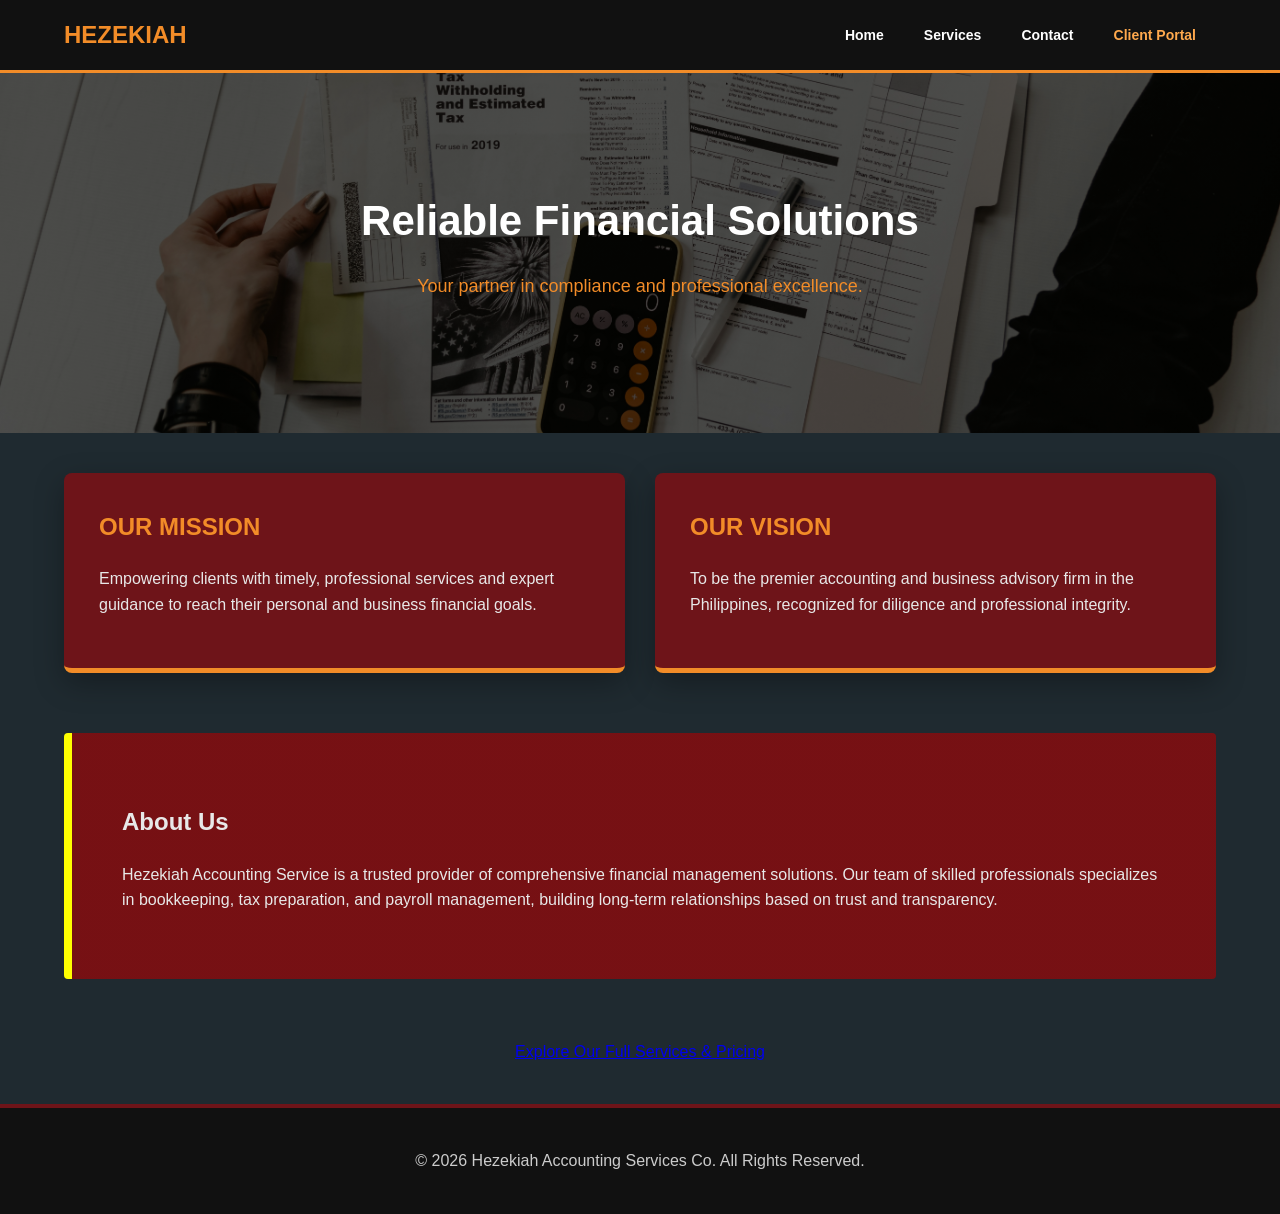
==== commit b5bf77ca: "Update index.html" ====
--- a/index.html
+++ b/index.html
@@ -1,50 +1,25 @@
-    <!DOCTYPE html>
-    <html lang="en">
-    <head>
-        <meta charset="UTF-8">
-        <meta name="viewport" content="width=device-width, initial-scale=1.0">
-        <title>Hezekiah Accounting Service | Professional Solutions</title>
-        <!-- FAVICON -->
-        <link rel="icon" type="image/png" href="images/heze.png">
-        <link rel="stylesheet" href="style.css">
-    </head>
-    <body>
-
+<!DOCTYPE html>
+<html lang="en">
+<head>
+    <meta charset="UTF-8">
+    <meta name="viewport" content="width=device-width, initial-scale=1.0">
+    <title>Hezekiah Accounting Service</title>
+    <link rel="icon" type="image/png" href="images/heze.png">
+    <link rel="stylesheet" href="style.css">
+</head>
+<body>
     <header>
-        <a href="#" class="logo">HEZEKIAH</a>
+        <a href="index.html" class="logo">HEZEKIAH</a>
         <nav class="main-nav">
             <ul class="nav-links">
-                <li><a href="#">Home</a></li>
-                <li class="mega-drop">
-                    <a href="#services">Services ▼</a>
-                    <div class="mega-menu">
-                        <div class="mega-col">
-                            <h4>Accounting</h4>
-                            <a href="#pricing">Monthly Retainers</a>
-                            <a href="#pricing">Financial Statements</a>
-                            <a href="#services">Tax Services</a>
-                        </div>
-                        <div class="mega-col">
-                            <h4>Registrations</h4>
-                            <a href="#services">Business Documentation</a>
-                            <a href="#services">SEC & DTI Setup</a>
-                            <a href="#services">PCAB Licensing</a>
-                        </div>
-                        <div class="mega-col">
-                            <h4>Technical</h4>
-                            <a href="#services">Web Development</a>
-                            <a href="#services">Property Transfer</a>
-                            <a href="#services">Consultancy</a>
-                        </div>
-                    </div>
-                </li>
-                <li><a href="#branches">Branches</a></li>
-                <li><a href="#about">About</a></li>
+                <li><a href="index.html">Home</a></li>
+                <li><a href="services.html">Services</a></li>
+                <li><a href="contact.html">Contact</a></li>
+                <li><a href="dashboard.html" class="outline-btn" style="color:#ffa94d;">Client Portal</a></li>
             </ul>
         </nav>
     </header>
 
-    <!-- HERO SLIDER -->
     <section class="slider">
         <div class="slide" style="background-image: linear-gradient(rgba(0,0,0,0.6), rgba(0,0,0,0.6)), url('images/tax_acc.jpg');">
             <div class="slide-content">
@@ -54,15 +29,8 @@
         </div>
     </section>
 
-    <!-- BREADCRUMBS -->
-    <div class="breadcrumb-container">
-        <nav class="breadcrumbs">
-            <a href="#">Home</a> &gt; <span>Our Services & Pricing</span>
-        </nav>
-    </div>
-
     <div class="container">
-        <!-- MISSION & VISION SECTION -->
+        <!-- MISSION & VISION -->
         <div class="mv-container">
             <div class="mv-box">
                 <h2>Our Mission</h2>
@@ -74,201 +42,17 @@
             </div>
         </div>
 
-        <!-- SERVICES GRID -->
-        <h2 id="services" class="section-title">Our Services</h2>
-        <div class="services-grid">
-            <div class="service-card">
-                <div class="service-img" style="background-image: url('images/buss_d.jpg');" role="img" aria-label="Business documentation desk"></div>
-                <div class="service-content">
-                    <h3>Business Documentation</h3>
-                    <ul>
-                        <li>DTI & SEC Registration</li>
-                        <li>Mayor’s Business Permit</li>
-                        <li>BIR Registration</li>
-                        <li>SSS, PHIC, and HDMF</li>
-                        <li>DOLE Registration</li>
-                    </ul>
-                </div>
-            </div>
-            <div class="service-card">
-                <div class="service-img" style="background-image: url('images/consult.jpg');" role="img" aria-label="Consultancy meeting"></div>
-                <div class="service-content">
-                    <h3>Consultancy Services</h3>
-                    <ul>
-                        <li>Tax Accounting</li>
-                        <li>Business Registration Support</li>
-                        <li>Operational Legal Guidance</li>
-                    </ul>
-                </div>
-            </div>
-            <div class="service-card">
-                <div class="service-img" style="background-image: url('images/property.jpg');" role="img" aria-label="Property title documents"></div>
-                <div class="service-content">
-                    <h3>Property Transfer</h3>
-                    <p>Hassle-free real property title transfers: accurate BIR filings, deeds, and legal compliance.</p>
-                </div>
-            </div>
-            <div class="service-card">
-                <div class="service-img" style="background-image: url('images/pcab_a.jpg');" role="img" aria-label="Construction PCAB Licensing"></div>
-                <div class="service-content">
-                    <h3>PCAB Assistance Service</h3>
-                    <p>Streamline your PCAB licensing with expert guidance and fast approvals for construction projects.</p>
-                </div>
-            </div>
-            <div class="service-card">
-                <div class="service-img" style="background-image: url('images/web_d.jpg');" role="img" aria-label="Web design on laptop"></div>
-                <div class="service-content">
-                    <h3>Web Design & Dev</h3>
-                    <p>Custom, responsive websites built for businesses—SEO-optimized and mobile-friendly.</p>
-                </div>
-            </div>
-            <div class="service-card">
-                <div class="service-img" style="background-image: url('images/tax_acc.jpg');" role="img" aria-label="Accounting calculator and papers"></div>
-                <div class="service-content">
-                    <h3>Tax & Accounting</h3>
-                    <ul>
-                        <li>Auditing & Retainerships</li>
-                        <li>Financial Statement Preparation</li>
-                        <li>Full Bookkeeping Services</li>
-                    </ul>
-                </div>
-            </div>
-        </div>
-
-        <!-- PRICING & FEES -->
-        <h2 id="pricing" class="section-title">Pricing & Fees</h2>
-        <!-- CONTACT FORM SECTION (ADDED) -->
-<h2 class="section-title">Get In Touch</h2>
-<div class="contact-form-container">
-    <form class="contact-form">
-        <div class="form-group">
-            <label>Full Name</label>
-            <input type="text" placeholder="Enter your name" required>
-        </div>
-
-        <div class="form-group">
-            <label>Email Address</label>
-            <input type="email" placeholder="Enter your email" required>
-        </div>
-
-        <div class="form-group">
-            <label>Service Needed</label>
-            <select required>
-                <option value="">Select a service</option>
-                <option>Accounting</option>
-                <option>Business Registration</option>
-                <option>Consultancy</option>
-                <option>Web Development</option>
-                <option>Other</option>
-            </select>
-        </div>
-
-        <div class="form-group">
-            <label>Message</label>
-            <textarea rows="5" placeholder="Write your message..." required></textarea>
-        </div>
-
-        <button type="submit" class="submit-btn">Send Inquiry</button>
-    </form>
-</div>
-        
-        <div class="pricing-section">
-            <h3>Monthly Retainer's Fee</h3>
-            <p class="note">Affordable monthly retainers for ongoing bookkeeping, advisory, and compliance.</p>
-            <div class="price-grid">
-                <div class="price-item"><span>Single Prop (Non-VAT)</span><span>₱ 3,500</span></div>
-                <div class="price-item"><span>Single Prop (VAT)</span><span>₱ 4,000</span></div>
-                <div class="price-item"><span>Partnership (Non-VAT)</span><span>₱ 3,500</span></div>
-                <div class="price-item"><span>Partnership (VAT)</span><span>₱ 4,000</span></div>
-                <div class="price-item"><span>Non-Stock Corp (In-house report)</span><span>+ ₱ 5,500</span></div>
-            </div>
-        </div>
-
-        <div class="pricing-section">
-            <h3>Stock Corp Retainer (by Authorized Capital)</h3>
-            <div class="price-grid">
-                <div class="price-item"><span>₱ 100k – ₱ 999k</span><span>₱ 6,000</span></div>
-                <div class="price-item"><span>₱ 1M – ₱ 4.9M</span><span>₱ 8,000</span></div>
-                <div class="price-item"><span>₱ 5M – ₱ 9.9M</span><span>₱ 10,500</span></div>
-                <div class="price-item"><span>₱ 10M – ₱ 49.9M</span><span>₱ 15,500</span></div>
-                <div class="price-item"><span>₱ 100M - Above</span><span>₱ 50,500</span></div>
-                <div class="price-item"><span>VAT Relief (2307)</span><span>+ ₱ 1,500</span></div>
-            </div>
-        </div>
-
-        <div class="pricing-section">
-            <h3>Professional & Documentation</h3>
-            <div class="price-grid">
-                <div class="price-item"><span>DTI Registration</span><span>₱ 1,500</span></div>
-                <div class="price-item"><span>SEC Reg (< 5M Cap)</span><span>₱ 5,000</span></div>
-                <div class="price-item"><span>Mayor’s Permit</span><span>₱ 5,000</span></div>
-                <div class="price-item"><span>BIR Registration</span><span>₱ 5,000</span></div>
-                <div class="price-item"><span>ITR with Audited FS (Single)</span><span>₱ 7,500</span></div>
-                <div class="price-item"><span>ITR with Audited FS (Corp)</span><span>₱ 10,000</span></div>
-                <div class="price-item"><span>Consultancy (2 hrs)</span><span>₱ 2,000</span></div>
-                <div class="price-item"><span>Web Dev (One Pager)</span><span>₱ 9,999</span></div>
-                <div class="price-item"><span>PCAB Assistance</span><span>₱ 40k - 300k</span></div>
-            </div>
-        </div>
-
-        <!-- BRANCHES -->
-        <h2 id="branches" class="section-title">Our Branches</h2>
-        <div class="grid">
-            <div class="contact-box">
-                <h2>HEAD OFFICE</h2>
-                <p>Antipolo City | (02) 8470-1504</p>
-            </div>
-            <div class="contact-box">
-                <h2>MARIKINA</h2>
-                <p>Marikina City | 0956-150-8322</p>
-            </div>
-            <div class="contact-box">
-                <h2>PASIG / TAYTAY</h2>
-                <p>hezekiahinquiry@gmail.com</p>
-            </div>
-        </div>
-
-        <!-- ABOUT US AT THE BOTTOM -->
-        <div id="about" class="about-us-card">
+        <!-- ABOUT US -->
+        <div id="about" class="about-us-card" style="margin-bottom:60px;">
             <h2>About Us</h2>
             <p>Hezekiah Accounting Service is a trusted provider of comprehensive financial management solutions. Our team of skilled professionals specializes in bookkeeping, tax preparation, and payroll management, building long-term relationships based on trust and transparency.</p>
         </div>
+
+        <div style="text-align: center;">
+            <a href="services.html" class="outline-btn" style="font-size: 16px; padding: 15px 30px;">Explore Our Full Services & Pricing</a>
+        </div>
     </div>
 
-    <!-- SUB-FOOTER -->
-    <section class="sub-footer">
-        <div class="sub-footer-container">
-            <div class="sub-footer-item">
-                <h4>Location</h4>
-                <p>Rena Bldg, Gemini St, Antipolo City</p>
-            </div>
-            <div class="sub-footer-item">
-                <h4>Office Hours</h4>
-                <p>Mon - Fri: 8:00 AM - 5:00 PM</p>
-            </div>
-            <div class="sub-footer-item">
-                <h4>Support</h4>
-                <p>hezekiahinquiry@gmail.com</p>
-            </div>
-        </div>
-    </section>
-
-    <footer>
-        <div style="margin-bottom: 15px;">
-            <a onclick="openModal('privacyModal')" style="cursor:pointer; color: #888; margin-right: 20px;">Privacy Policy</a>
-            <a onclick="openModal('termsModal')" style="cursor:pointer; color: #888;">Terms of Use</a>
-        </div>
-        &copy; 2026 Hezekiah Accounting Services Co. All Rights Reserved.
-    </footer>
-
-    <!-- Modals -->
-    <div id="privacyModal" class="modal"><div class="modal-content"><span class="close-btn" onclick="closeModal('privacyModal')">&times;</span><h2>Privacy Policy</h2><p>Your financial data is handled with the highest confidentiality.</p></div></div>
-    <div id="termsModal" class="modal"><div class="modal-content"><span class="close-btn" onclick="closeModal('termsModal')">&times;</span><h2>Terms of Use</h2><p>Accuracy depends on data provided by client.</p></div></div>
-
-    <script>
-        function openModal(id) { document.getElementById(id).style.display = "block"; document.body.style.overflow = "hidden"; }
-        function closeModal(id) { document.getElementById(id).style.display = "none"; document.body.style.overflow = "auto"; }
-    </script>
-
-    </body>
-    </html>
+    <footer>&copy; 2026 Hezekiah Accounting Services Co. All Rights Reserved.</footer>
+</body>
+</html>
--- a/style.css
+++ b/style.css
@@ -113,3 +113,53 @@
 .close-btn { position: absolute; top: 15px; right: 25px; font-size: 30px; cursor: pointer; }
 
 @media (max-width: 768px) { .mv-container { grid-template-columns: 1fr; } }
+
+/* CONTACT FORM (ADDED) */
+.contact-form-container {
+    background: rgba(255,255,255,0.05);
+    padding: 40px;
+    border-radius: 8px;
+    margin-bottom: 60px;
+}
+
+.contact-form {
+    display: grid;
+    gap: 20px;
+}
+
+.form-group {
+    display: flex;
+    flex-direction: column;
+}
+
+.form-group label {
+    margin-bottom: 5px;
+    font-size: 14px;
+    color: var(--accent-orange);
+}
+
+.form-group input,
+.form-group select,
+.form-group textarea {
+    padding: 12px;
+    border-radius: 5px;
+    border: none;
+    outline: none;
+    font-family: inherit;
+}
+
+/* BUTTON STYLE */
+.submit-btn {
+    background: var(--accent-orange);
+    color: #111;
+    padding: 12px;
+    border: none;
+    border-radius: 5px;
+    font-weight: bold;
+    cursor: pointer;
+    transition: 0.3s;
+}
+
+.submit-btn:hover {
+    background: #ffa94d;
+}
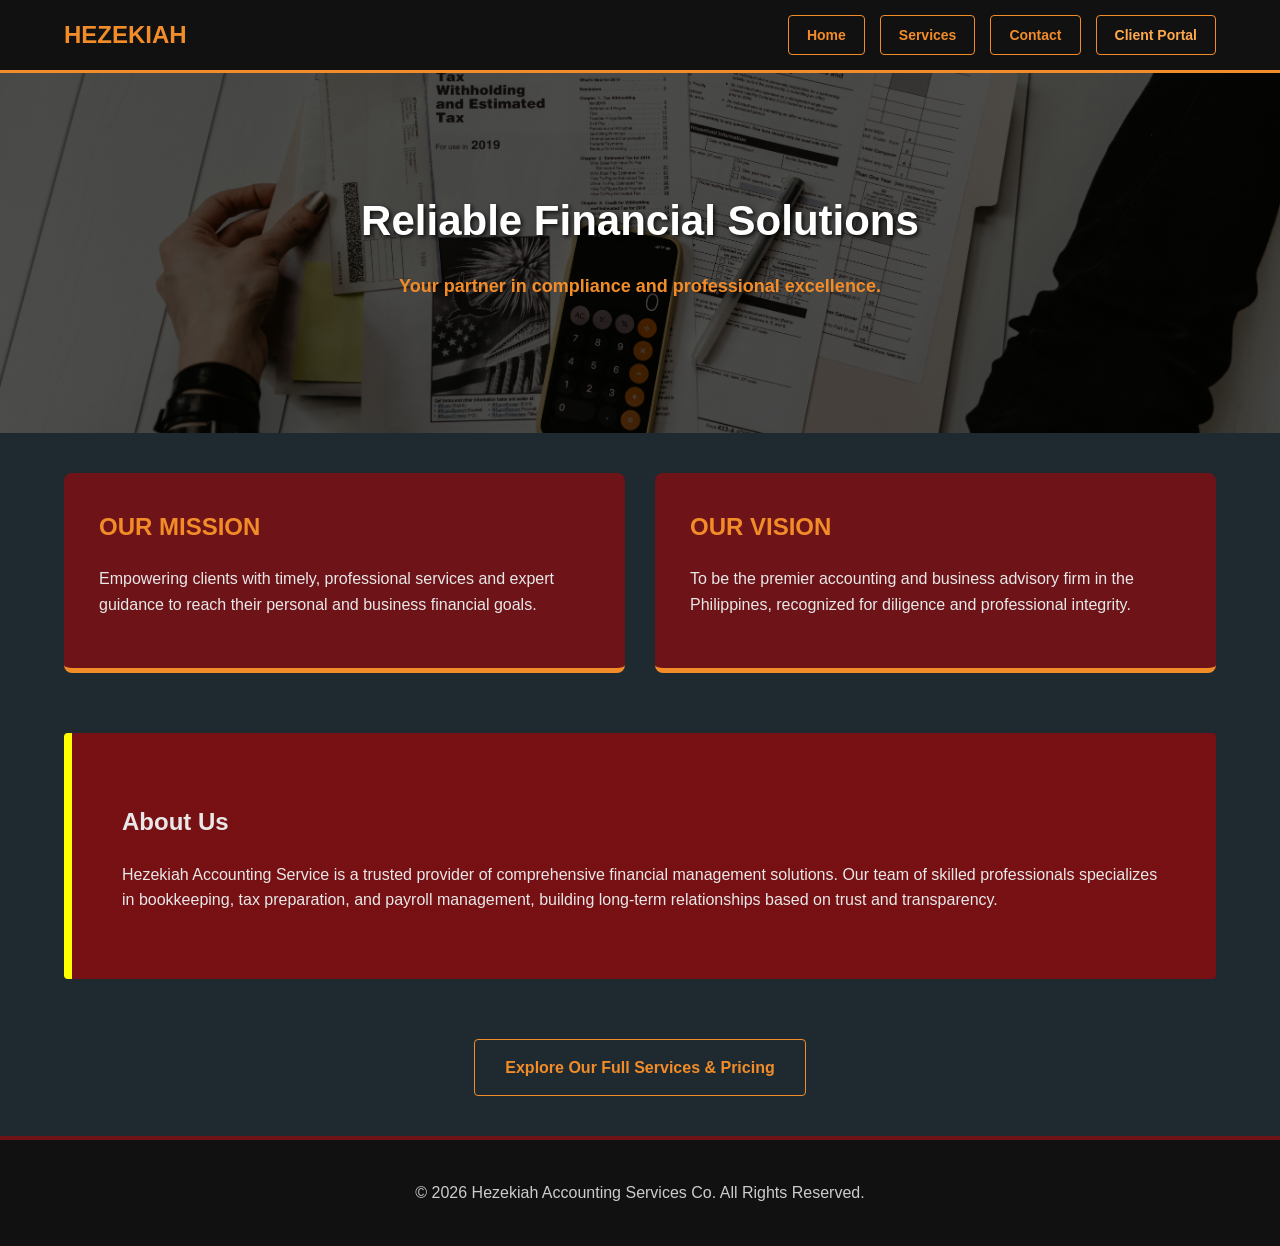
==== commit 752387a5: "Update index.html" ====
--- a/index.html
+++ b/index.html
@@ -52,6 +52,7 @@
             <a href="services.html" class="outline-btn" style="font-size: 16px; padding: 15px 30px;">Explore Our Full Services & Pricing</a>
         </div>
     </div>
+    
 
     <footer>&copy; 2026 Hezekiah Accounting Services Co. All Rights Reserved.</footer>
 </body>
--- a/style.css
+++ b/style.css
@@ -1,9 +1,12 @@
+/* --- 1. ROOT VARIABLES --- */
 :root {
     --primary-red: #6E1419;
     --accent-orange: #F28C28;
     --dark-charcoal: #1F2A30;
-}
-
+    --light-bg: #2a3b45;
+}
+
+/* --- 2. BASE STYLES --- */
 body {
     margin: 0;
     font-family: 'Segoe UI', sans-serif;
@@ -13,6 +16,7 @@
     scroll-behavior: smooth;
 }
 
+/* --- 3. HEADER & NAVIGATION --- */
 header {
     background: #111;
     padding: 0 5%;
@@ -26,140 +30,439 @@
     height: 70px;
 }
 
-.logo { font-size: 24px; font-weight: bold; color: var(--accent-orange); text-decoration: none; }
-
-.nav-links { list-style: none; display: flex; margin: 0; padding: 0; height: 100%; }
-.nav-links > li { height: 100%; display: flex; align-items: center; }
-.nav-links a { color: white; text-decoration: none; padding: 0 20px; font-size: 14px; font-weight: 600; }
-
-/* MEGA MENU */
-.mega-drop { position: static; }
-.mega-menu {
-    position: absolute;
-    top: 70px;
-    left: 0;
-    width: 100%;
-    background: #222;
-    display: none;
-    grid-template-columns: repeat(3, 1fr);
-    padding: 30px 10%;
-    box-sizing: border-box;
-    border-bottom: 4px solid var(--accent-orange);
-}
-.mega-drop:hover .mega-menu { display: grid; }
-.mega-col h4 { color: var(--accent-orange); margin-bottom: 15px; border-bottom: 1px solid #444; }
-.mega-col a { display: block; padding: 5px 0; color: #ccc; text-decoration: none; font-size: 14px; }
-.mega-col a:hover { color: var(--accent-orange); }
-
-/* HERO SLIDER */
-.slider { height: 40vh; overflow: hidden; }
-.slide { height: 100%; background-size: cover; background-position: center; display: flex; align-items: center; justify-content: center; text-align: center; }
-.slide-content h1 { font-size: 42px; color: white; margin: 0; }
-.slide-content p { font-size: 18px; color: var(--accent-orange); }
-
-/* BREADCRUMBS */
-.breadcrumb-container { background: #1a1a1a; padding: 10px 5%; border-bottom: 1px solid #333; }
-.breadcrumbs { font-size: 13px; color: #888; }
-.breadcrumbs a { color: var(--accent-orange); text-decoration: none; }
-
-/* CONTAINER & MISSION/VISION */
-.container { width: 90%; max-width: 1200px; margin: auto; padding: 40px 0; }
-
-.mv-container {
-    display: grid;
-    grid-template-columns: 1fr 1fr;
-    gap: 30px;
-    margin-bottom: 60px;
-}
-.mv-box {
-    background: var(--primary-red);
-    padding: 35px;
-    border-radius: 8px;
-    border-bottom: 5px solid var(--accent-orange);
-    box-shadow: 0 10px 30px rgba(0,0,0,0.3);
-}
-.mv-box h2 { color: var(--accent-orange); text-transform: uppercase; margin-top: 0; }
-
-/* SERVICE CARDS */
-.section-title { font-size: 32px; color: var(--accent-orange); text-align: center; text-transform: uppercase; margin-bottom: 40px; }
-.services-grid { display: grid; grid-template-columns: repeat(auto-fit, minmax(300px, 1fr)); gap: 25px; margin-bottom: 60px; }
-.service-card { background: var(--primary-red); border-radius: 8px; overflow: hidden; border-bottom: 4px solid var(--accent-orange); transition: 0.3s; }
-.service-card:hover { transform: translateY(-10px); }
-.service-img { height: 180px; background-size: cover; background-position: center; }
-.service-content { padding: 25px; }
-.service-content h3 { color: var(--accent-orange); margin-top: 0; }
-
-/* PRICING */
-.pricing-section { background: rgba(255,255,255,0.05); padding: 30px; border-radius: 8px; margin-bottom: 30px; }
-.pricing-section h3 { color: var(--accent-orange); border-bottom: 1px solid #444; padding-bottom: 10px; }
-.price-grid { display: grid; grid-template-columns: repeat(auto-fit, minmax(280px, 1fr)); gap: 15px; }
-.price-item { display: flex; justify-content: space-between; border-bottom: 1px solid rgba(255,255,255,0.1); padding: 8px 0; font-size: 14px; }
-.price-item span:last-child { color: var(--accent-orange); font-weight: bold; }
-
-/* BRANCHES & ABOUT */
-.grid { display: grid; grid-template-columns: repeat(auto-fit, minmax(280px, 1fr)); gap: 20px; margin-bottom: 60px; }
-.contact-box { background: linear-gradient(135deg, #7a0000, #c62b1f); padding: 25px; border-radius: 8px; border-bottom: 4px solid var(--accent-orange); }
-.about-us-card { background: linear-gradient(rgba(123, 15, 18, 0.95), rgba(123, 15, 18, 0.95)), url('images/consult.jpg'); background-size: cover; padding: 50px; border-left: 8px solid yellow; border-radius: 4px; }
-
-/* FOOTERS */
-.sub-footer { background: #1a1a1a; padding: 40px 10%; border-top: 1px solid #333; }
-.sub-footer-container { display: grid; grid-template-columns: repeat(auto-fit, minmax(200px, 1fr)); gap: 30px; text-align: center; }
-.sub-footer-item h4 { color: var(--accent-orange); margin-bottom: 10px; }
-footer { background: #111; color: #ccc; padding: 40px 0; text-align: center; border-top: 4px solid var(--primary-red); }
-
-/* MODALS */
-.modal { display: none; position: fixed; z-index: 2000; left: 0; top: 0; width: 100%; height: 100%; background: rgba(0,0,0,0.85); }
-.modal-content { background: #fff; color: #333; margin: 10% auto; padding: 40px; width: 60%; border-radius: 8px; position: relative; }
-.close-btn { position: absolute; top: 15px; right: 25px; font-size: 30px; cursor: pointer; }
-
-@media (max-width: 768px) { .mv-container { grid-template-columns: 1fr; } }
-
-/* CONTACT FORM (ADDED) */
-.contact-form-container {
-    background: rgba(255,255,255,0.05);
-    padding: 40px;
-    border-radius: 8px;
-    margin-bottom: 60px;
-}
-
-.contact-form {
-    display: grid;
-    gap: 20px;
-}
-
-.form-group {
-    display: flex;
-    flex-direction: column;
-}
-
-.form-group label {
-    margin-bottom: 5px;
-    font-size: 14px;
-    color: var(--accent-orange);
-}
-
-.form-group input,
-.form-group select,
-.form-group textarea {
-    padding: 12px;
-    border-radius: 5px;
-    border: none;
-    outline: none;
-    font-family: inherit;
-}
-
-/* BUTTON STYLE */
-.submit-btn {
+.logo { 
+    font-size: 24px; 
+    font-weight: bold; 
+    color: var(--accent-orange); 
+    text-decoration: none; 
+}
+
+.nav-links { 
+    list-style: none; 
+    display: flex; 
+    margin: 0; 
+    padding: 0; 
+    height: 100%; 
+    gap: 15px;
+}
+
+.nav-links > li { 
+    height: 100%; 
+    display: flex; 
+    align-items: center; 
+}
+
+.nav-links a { 
+    color: var(--accent-orange); 
+    text-decoration: none; 
+    padding: 8px 18px; 
+    font-size: 14px; 
+    font-weight: 600; 
+    border: 1px solid var(--accent-orange); 
+    border-radius: 4px;
+    transition: all 0.3s ease; 
+    display: inline-block;
+    position: relative !important;
+    overflow: hidden !important;
+}
+
+/* NAVIGATION STATES */
+.nav-links a.active {
     background: var(--accent-orange);
     color: #111;
-    padding: 12px;
+    box-shadow: 0 0 20px rgba(242, 140, 40, 0.6);
+}
+
+.nav-links a:hover { 
+    background: var(--accent-orange); 
+    color: #111; 
+    transform: translateY(-3px); 
+    box-shadow: 0 5px 15px rgba(242, 140, 40, 0.3); 
+}
+
+/* --- 4. HERO SLIDER --- */
+.slider { height: 40vh; overflow: hidden; }
+.slide { 
+    height: 100%; 
+    background-size: cover; 
+    background-position: center; 
+    display: flex; 
+    align-items: center; 
+    justify-content: center; 
+    text-align: center; 
+}
+.slide-content h1 { 
+    font-size: 42px; 
+    color: white; 
+    margin: 0; 
+    text-shadow: 2px 2px 4px rgba(0,0,0,0.8); 
+}
+.slide-content p { 
+    font-size: 18px; 
+    color: var(--accent-orange); 
+    font-weight: bold; 
+}
+
+/* --- 5. CONTAINER & SECTION TITLES --- */
+.container { 
+    width: 90%; 
+    max-width: 1200px; 
+    margin: auto; 
+    padding: 40px 0; 
+}
+.section-title { 
+    font-size: 32px; 
+    color: var(--accent-orange); 
+    text-align: center; 
+    text-transform: uppercase; 
+    margin-bottom: 40px; 
+}
+
+/* --- 6. MISSION & VISION --- */
+.mv-container { 
+    display: grid; 
+    grid-template-columns: 1fr 1fr; 
+    gap: 30px; 
+    margin-bottom: 60px; 
+}
+.mv-box { 
+    background: var(--primary-red); 
+    padding: 35px; 
+    border-radius: 8px; 
+    border-bottom: 5px solid var(--accent-orange); 
+}
+.mv-box h2 { 
+    color: var(--accent-orange); 
+    text-transform: uppercase; 
+    margin-top: 0; 
+}
+
+/* --- 7. ABOUT US --- */
+.about-us-card { 
+    background: linear-gradient(rgba(123, 15, 18, 0.95), rgba(123, 15, 18, 0.95)), url('images/consult.jpg'); 
+    background-size: cover; 
+    padding: 50px; 
+    border-left: 8px solid yellow; 
+    border-radius: 4px; 
+}
+
+/* --- 8. PRICING SECTION --- */
+.pricing-section { 
+    background: rgba(255,255,255,0.05); 
+    padding: 30px; 
+    border-radius: 8px; 
+    margin-bottom: 30px; 
+}
+.pricing-section h3 { 
+    color: var(--accent-orange); 
+    border-bottom: 1px solid #444; 
+    padding-bottom: 10px; 
+}
+.price-grid { 
+    display: grid; 
+    grid-template-columns: repeat(auto-fit, minmax(280px, 1fr)); 
+    gap: 15px; 
+}
+.price-item { 
+    display: flex; 
+    justify-content: space-between; 
+    border-bottom: 1px solid rgba(255,255,255,0.1); 
+    padding: 8px 0; 
+    font-size: 14px; 
+}
+.price-item span:last-child { 
+    color: var(--accent-orange); 
+    font-weight: bold; 
+}
+
+/* --- 9. MAIN SERVICES (ROW LAYOUT) --- */
+.main-services-section { max-width: 1000px; margin: 0 auto 80px auto; }
+.service-row { 
+    display: flex; 
+    align-items: center; 
+    gap: 50px; 
+    margin-bottom: 60px; 
+}
+.service-image-box { flex: 1; max-width: 350px; }
+.service-image-box img { 
+    width: 100%; 
+    height: 400px; 
+    object-fit: cover; 
+    border-radius: 4px; 
+}
+.service-text-box { flex: 1.5; }
+.service-text-box h2 { 
+    color: var(--accent-orange); 
+    font-size: 24px; 
+    margin-bottom: 15px; 
+}
+.service-text-box ul { 
+    list-style-type: disc; 
+    padding-left: 20px; 
+    margin-bottom: 30px; 
+}
+.service-text-box ul li { 
+    margin-bottom: 8px; 
+    color: #ccc; 
+    font-size: 14px; 
+}
+
+/* --- 10. OTHER SERVICES (GRID LAYOUT) --- */
+.other-services-section { max-width: 1100px; margin: 0 auto; }
+.center-title { 
+    text-align: center; 
+    color: var(--accent-orange); 
+    font-size: 28px; 
+    margin-bottom: 10px; 
+}
+.red-line { 
+    width: 60px; 
+    height: 2px; 
+    background-color: var(--accent-orange); 
+    margin: 0 auto 40px auto; 
+}
+.other-grid { 
+    display: grid; 
+    grid-template-columns: repeat(auto-fit, minmax(300px, 1fr)); 
+    gap: 30px; 
+}
+.other-card { 
+    background: rgba(255,255,255,0.05); 
+    border-radius: 8px; 
+    overflow: hidden; 
+    text-align: center; 
+}
+.card-img { height: 250px; background-size: cover; background-position: center; }
+.card-content { padding: 20px; }
+.card-content h3 { 
+    color: var(--accent-orange); 
+    font-size: 16px; 
+    margin-bottom: 10px; 
+    font-weight: bold; 
+}
+.card-content p { 
+    color: #ccc; 
+    font-size: 13px; 
+    line-height: 1.6; 
+    margin-bottom: 20px; 
+}
+
+/* --- 11. BUTTONS & HOVER EFFECTS --- */
+.outline-btn { 
+    display: inline-block; 
+    padding: 10px 20px; 
+    border: 1px solid var(--accent-orange); 
+    color: var(--accent-orange); 
+    text-decoration: none; 
+    font-size: 12px; 
+    font-weight: bold; 
+    border-radius: 4px; 
+    transition: 0.3s; 
+}
+.outline-btn:hover { background: var(--accent-orange); color: #111; }
+
+.solid-red-btn { 
+    display: inline-block; 
+    background-color: var(--primary-red); 
+    color: #fff; 
+    padding: 10px 25px; 
+    text-decoration: none; 
+    font-size: 12px; 
+    font-weight: bold; 
+    border-radius: 3px; 
+    transition: 0.3s; 
     border: none;
-    border-radius: 5px;
-    font-weight: bold;
-    cursor: pointer;
-    transition: 0.3s;
-}
-
-.submit-btn:hover {
-    background: #ffa94d;
-}
+}
+.solid-red-btn:hover { background-color: var(--accent-orange); color: #111; }
+
+.submit-btn { 
+    background: var(--accent-orange); 
+    color: #111; 
+    padding: 12px; 
+    border: none; 
+    border-radius: 5px; 
+    font-weight: bold; 
+    cursor: pointer; 
+    transition: 0.3s; 
+    width: 150px;
+}
+.submit-btn:hover { 
+    background: #ffa94d; 
+    transform: translateY(-2px); 
+}
+
+/* GLOBAL HOVER LIFT */
+.outline-btn:hover, .solid-red-btn:hover, .submit-btn:hover {
+    transform: translateY(-5px);
+    box-shadow: 0 10px 20px rgba(0,0,0,0.4);
+}
+
+/* --- 12. CONTACT PAGE SPECIFIC --- */
+.contact-container { max-width: 900px; margin: 40px auto; padding: 20px; }
+.icon-pin { 
+    background: #111; 
+    color: var(--accent-orange); 
+    width: 35px; 
+    height: 35px; 
+    display: flex; 
+    align-items: center; 
+    justify-content: center; 
+    border-radius: 4px; 
+    margin-bottom: 15px; 
+    font-size: 18px; 
+    border: 1px solid #333;
+}
+.contact-container h1 { color: var(--accent-orange); margin-bottom: 10px; }
+.contact-container h2, .contact-container h3 { 
+    color: var(--accent-orange); 
+    margin-bottom: 15px; 
+    margin-top: 25px; 
+}
+.contact-container p { 
+    color: #ccc; 
+    font-size: 14px; 
+    margin-bottom: 30px; 
+    line-height: 1.8; 
+}
+.office-details { margin-bottom: 40px; }
+.office-details div { 
+    display: flex; 
+    align-items: center; 
+    gap: 10px; 
+    font-size: 14px; 
+    margin-bottom: 10px; 
+    color: #E8E8E8; 
+}
+.required-star { color: var(--accent-orange); }
+
+.contact-form-container { 
+    background: rgba(255, 255, 255, 0.05); 
+    padding: 40px; 
+    border-radius: 8px; 
+    margin-bottom: 60px; 
+}
+.contact-form { display: grid; gap: 20px; }
+.form-group { display: flex; flex-direction: column; }
+.form-group label { 
+    margin-bottom: 5px; 
+    font-size: 14px; 
+    color: var(--accent-orange); 
+}
+.form-group input, .form-group select, .form-group textarea { 
+    padding: 12px; 
+    border-radius: 5px; 
+    border: 1px solid #444; 
+    background: #fff; 
+    color: #1F2A30; 
+    font-family: inherit; 
+}
+
+/* --- 13. DASHBOARD / CLIENT PORTAL --- */
+.dashboard-layout { 
+    display: grid; 
+    grid-template-columns: 250px 1fr; 
+    min-height: calc(100vh - 70px); 
+}
+.sidebar { background: #111; padding: 30px 20px; border-right: 1px solid #333; }
+.sidebar a { 
+    display: block; 
+    color: #ccc; 
+    padding: 12px; 
+    text-decoration: none; 
+    border-radius: 4px; 
+    margin-bottom: 10px; 
+    font-weight: 600; 
+}
+.sidebar a.active, .sidebar a:hover { 
+    background: var(--primary-red); 
+    color: white; 
+    border-left: 4px solid var(--accent-orange); 
+}
+.dash-content { padding: 40px; background: #1a2429; }
+.stats-grid { 
+    display: grid; 
+    grid-template-columns: repeat(auto-fit, minmax(200px, 1fr)); 
+    gap: 20px; 
+    margin-bottom: 30px; 
+}
+.stat-box { 
+    background: var(--dark-charcoal); 
+    padding: 20px; 
+    border-radius: 8px; 
+    border-top: 4px solid var(--accent-orange); 
+    text-align: center; 
+}
+.stat-box h3 { margin: 0; color: #aaa; font-size: 14px; }
+.stat-box p { 
+    margin: 10px 0 0; 
+    color: var(--accent-orange); 
+    font-size: 28px; 
+    font-weight: bold; 
+}
+.data-table { 
+    width: 100%; 
+    border-collapse: collapse; 
+    background: var(--dark-charcoal); 
+    border-radius: 8px; 
+    overflow: hidden; 
+}
+.data-table th, .data-table td { 
+    padding: 15px; 
+    text-align: left; 
+    border-bottom: 1px solid #333; 
+}
+.data-table th { background: #111; color: var(--accent-orange); }
+
+/* --- 14. FOOTER --- */
+footer { 
+    background: #111; 
+    color: #ccc; 
+    padding: 40px 0; 
+    text-align: center; 
+    border-top: 4px solid var(--primary-red); 
+}
+
+/* --- 15. RESPONSIVE QUERIES --- */
+@media (max-width: 768px) {
+    .mv-container { grid-template-columns: 1fr; }
+    .service-row { flex-direction: column; text-align: center; }
+    .service-image-box { max-width: 100%; }
+    .dashboard-layout { grid-template-columns: 1fr; }
+    .contact-grid { grid-template-columns: 1fr; }
+    .nav-links { display: none; } /* Requires JS Toggle */
+}
+
+/* --- 16. ANIMATIONS & NEW FEATURES --- */
+.menu-toggle { display: none; cursor: pointer; flex-direction: column; gap: 5px; }
+.bar { width: 25px; height: 3px; background: var(--accent-orange); transition: 0.3s; }
+
+.loader {
+    width: 14px; height: 14px; border: 2px solid #111; border-bottom-color: transparent;
+    border-radius: 50%; display: inline-block; animation: rotate 1s linear infinite; margin-right: 8px;
+}
+@keyframes rotate { from { transform: rotate(0deg); } to { transform: rotate(360deg); } }
+
+/* RIPPLE EFFECT */
+.ripple-effect {
+    position: absolute; background: rgba(255, 255, 255, 0.4);
+    transform: translate(-50%, -50%); pointer-events: none; border-radius: 50%;
+    animation: ripple 0.6s linear;
+}
+@keyframes ripple { from { width: 0px; height: 0px; opacity: 0.5; } to { width: 500px; height: 500px; opacity: 0; } }
+
+/* TOAST NOTIFICATION */
+.toast-notification {
+    position: fixed; top: 30px; left: 50%; transform: translateX(-50%) translateY(-100px);
+    background: #2ecc71; color: white; padding: 16px 32px; border-radius: 50px;
+    font-weight: bold; z-index: 10000; box-shadow: 0 10px 30px rgba(0,0,0,0.5); transition: 0.5s ease;
+}
+.toast-notification.show { transform: translateX(-50%) translateY(0); }
+
+/* BACK TO TOP BUTTON */
+.back-to-top {
+    position: fixed; bottom: 30px; right: 30px; background: var(--primary-red); color: white;
+    width: 50px; height: 50px; border-radius: 50%; display: flex; align-items: center;
+    justify-content: center; cursor: pointer; border: 2px solid var(--accent-orange);
+    opacity: 0; visibility: hidden; transition: 0.3s; z-index: 1000;
+}
+.back-to-top.visible { opacity: 1; visibility: visible; }
